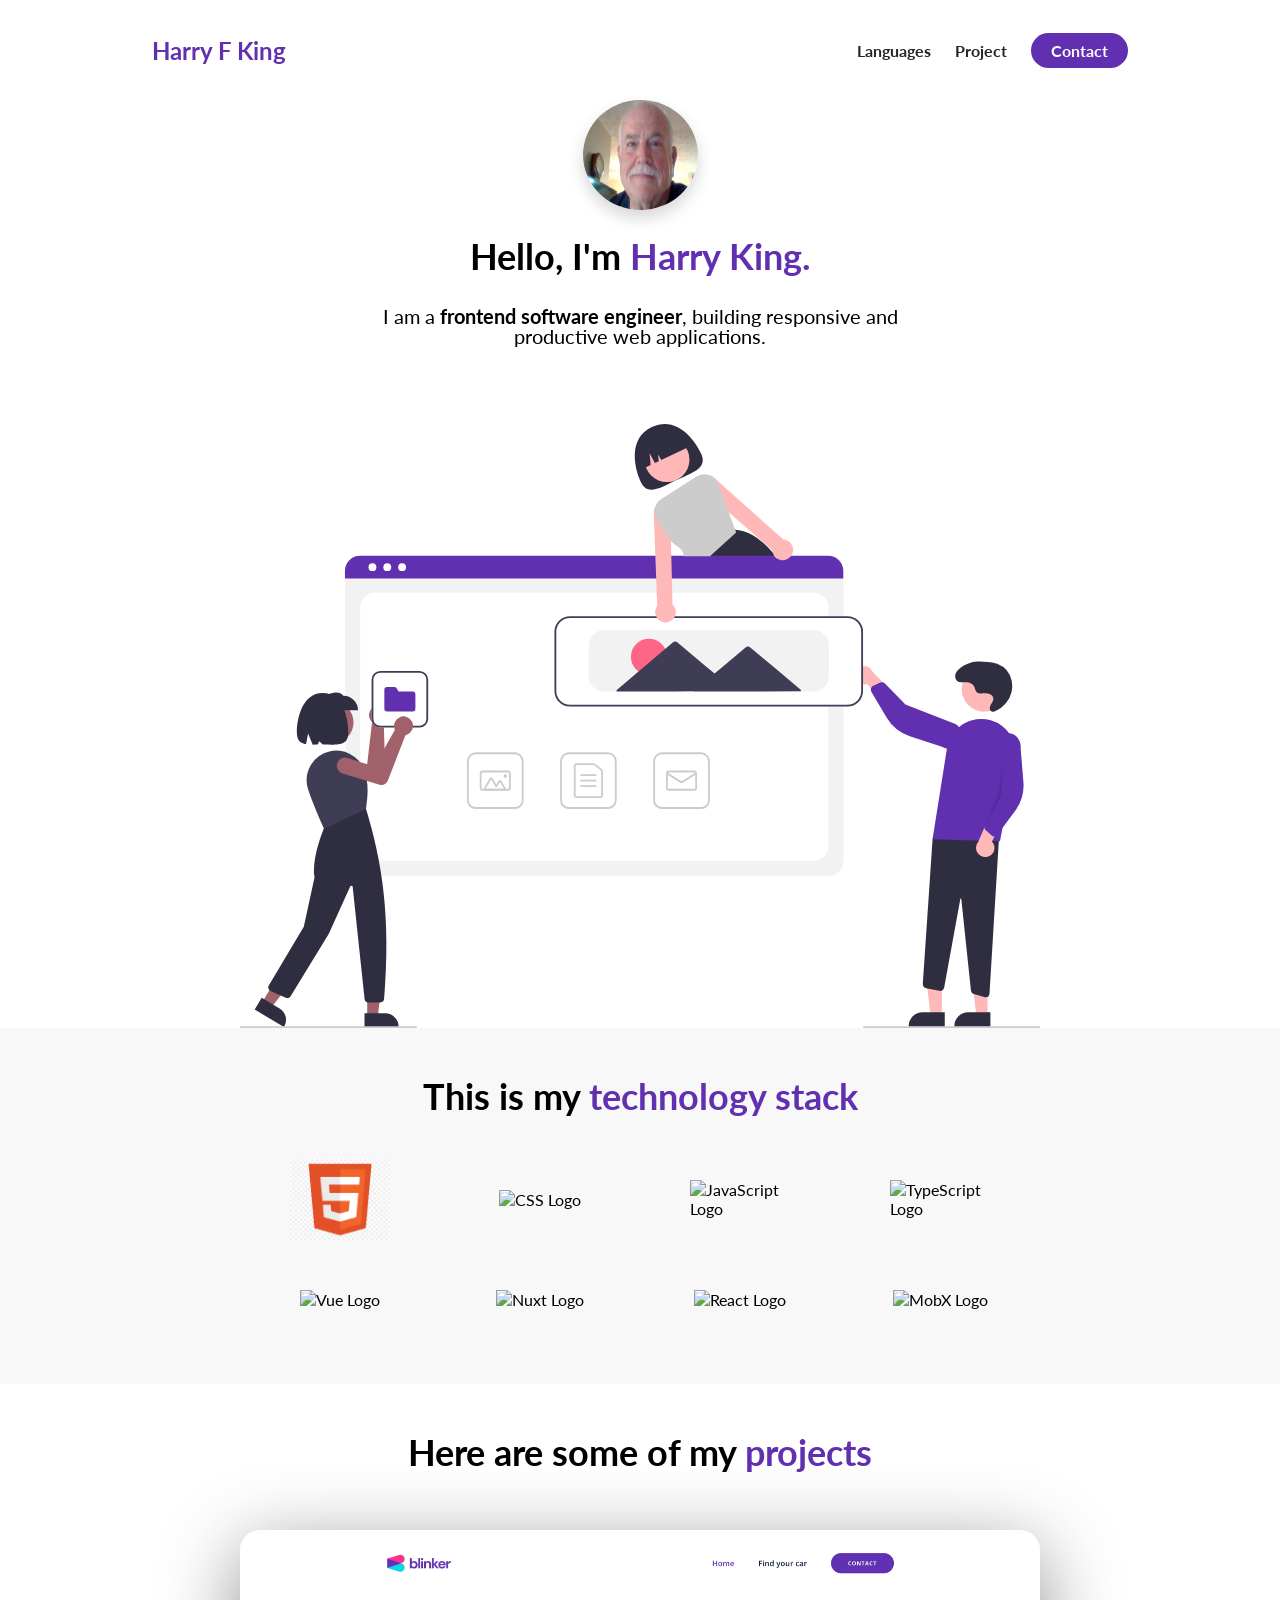
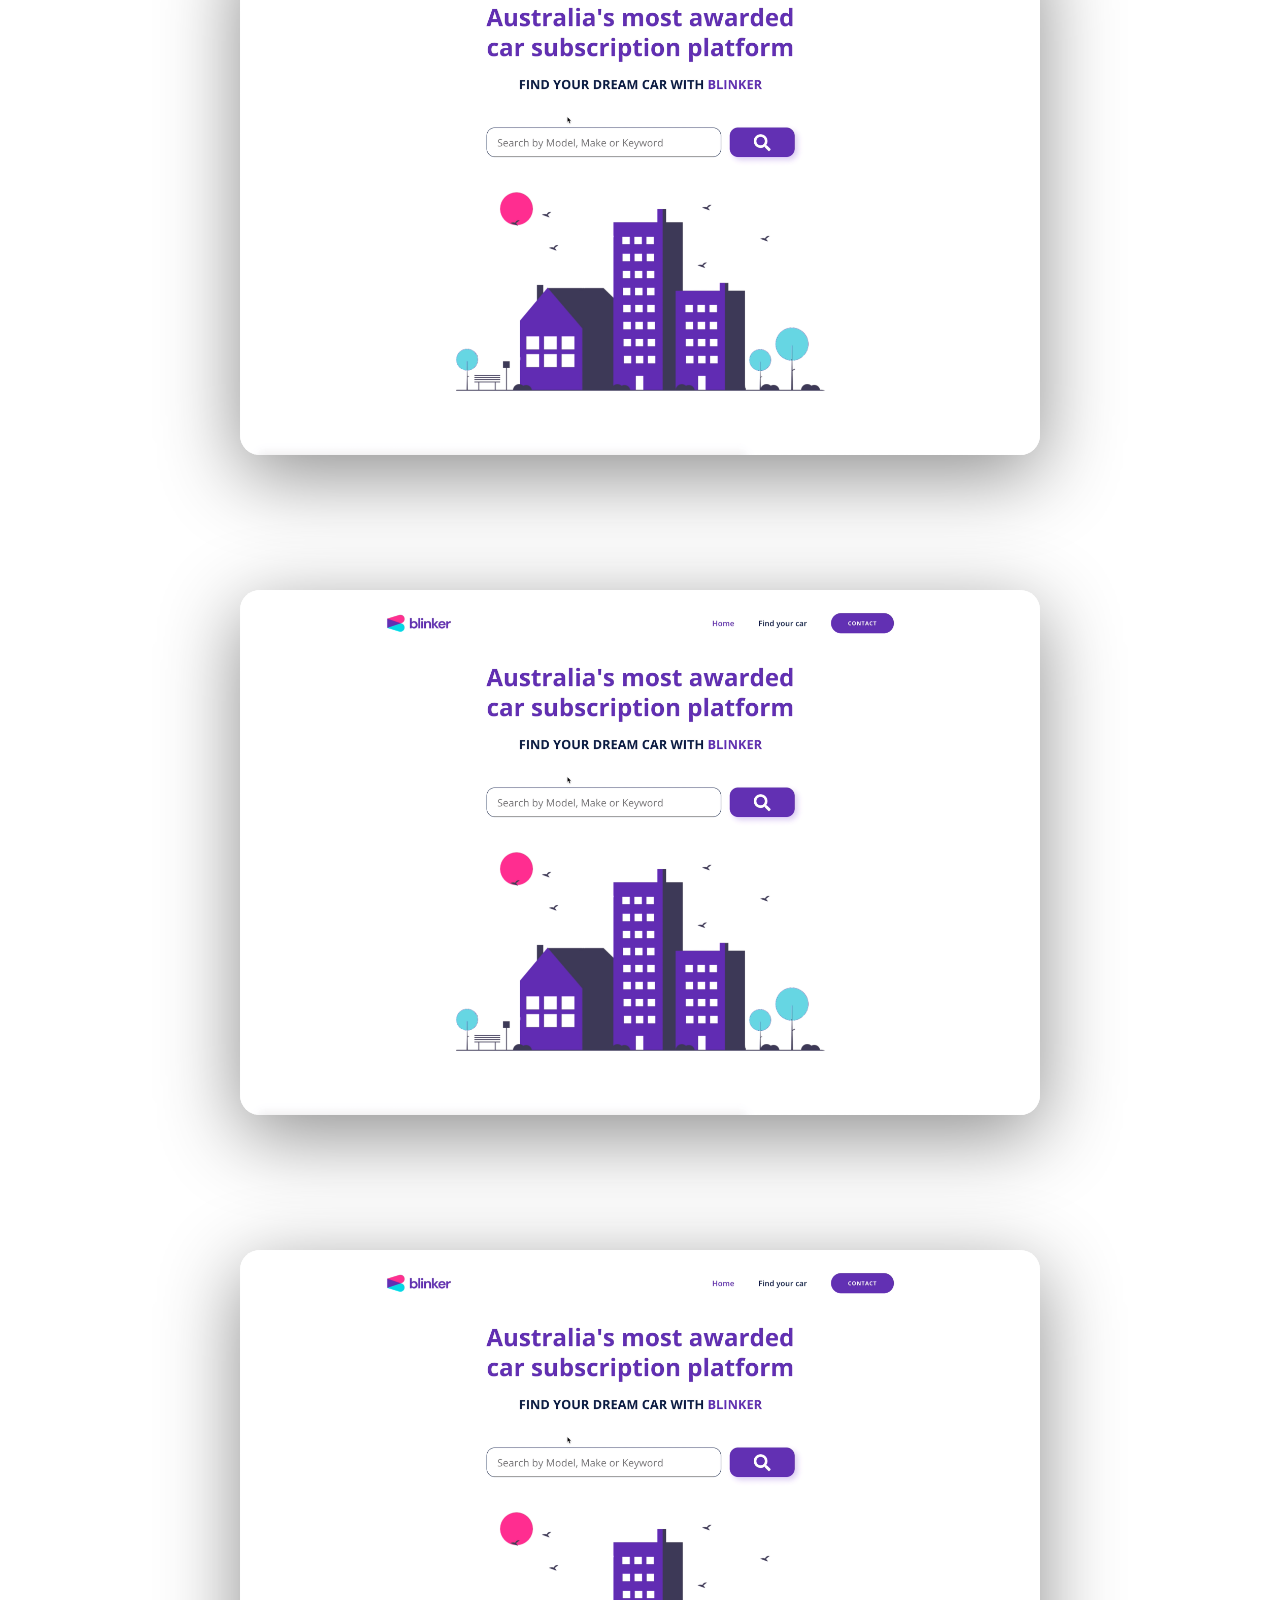
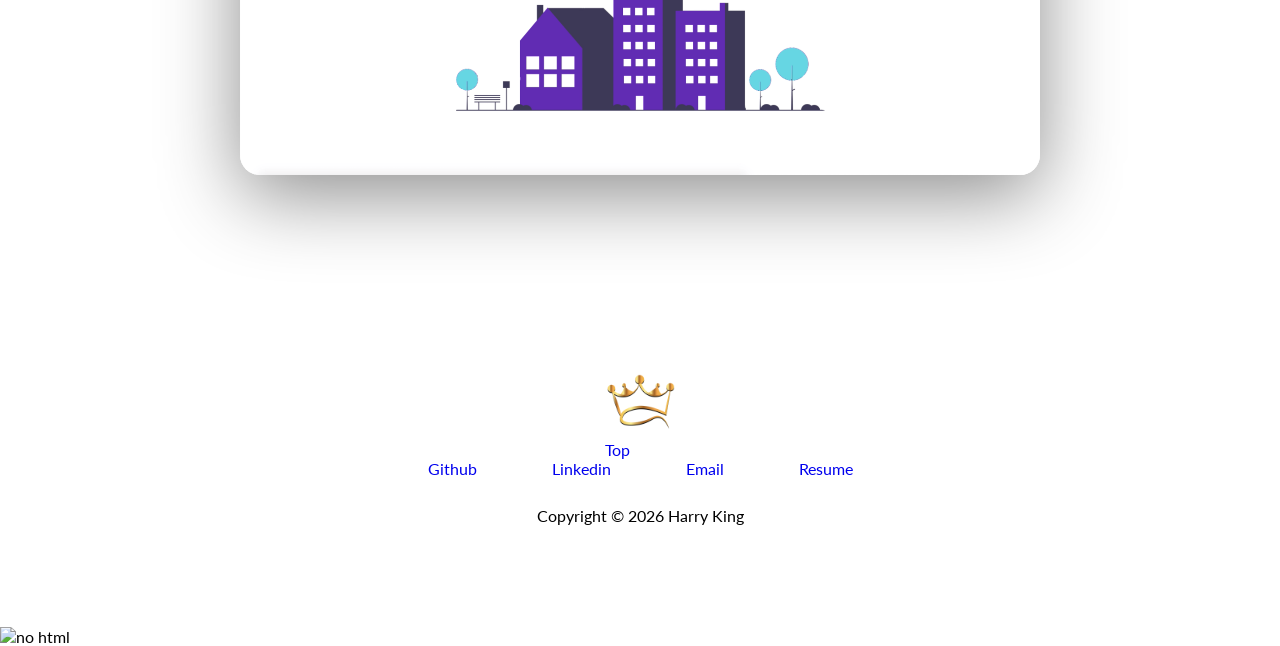
==== index.html @ 4876a49c "162026 footer html added" ====
<!DOCTYPE html>
<html lang="en">

<head>
  <meta charset="UTF-8">
  <meta name="viewport" content="width=device-width, initial-scale=1.0">
  <title>Harry F King</title>
  <link rel="stylesheet" href="./style.css">
  <script src="https://kit.fontawesome.com/512c17f011.js" crossorigin="anonymous"></script>

</head>

<body>
  <section id="about-me">
    <nav>
      <div class="personal__logo">Harry F King</div>
      <ul class="nav__link--list">
        <li class="nav__link">
          <a href="#Languages" class="
                    nav__link--anchor
                    link__hover-effect
                    link__hover-effect--black
                    ">Languages</a>
        </li>
        <li class="nav__link">
          <a href="#Projects" class="
                    nav__link--anchor
                    link__hover-effect
                    link__hover-effect--black
                    ">Project</a>
        </li>
        <li class="nav__link">
          <a href="mailto:email@email.com" class="
                    nav__link--anchor
                    nav__link--anchor-primary
                    ">Contact</a>
        </li>
      </ul>
    </nav>
    <div class="flex flex-1">
      <div class="about-me__info row">
        <div class="about-me__info--container">
          <figure class="about-me__picture--mask">
            <img src="./WIN_20210907_21_19_54_Pro (2).jpg" class="about-me__picture" height=100px alt="Picture of Me!" />
          </figure>
          <h1 class="about-me__info--title">
            Hello, I'm <span class="text--purple">Harry King.</span>
          </h1>
          <p class="about-me__info--para">
            I am a <strong class="text-purple">frontend software engineer</strong>, building responsive and productive
            web applications.
          </p>
          <div class="about-me__links">
            <a href="#" class="about-me__link">
              <i class="fab fa-linkedin-in"></i></a>
            <a href="#" class="about-me__link">
              <i class="fab fa-github"></i></a>
            <a href="#" class="about-me__link">
              <i class="far fa-envelope"></i></a>
            <a href="#" class="about-me__link">
              <i class="fas fa-file-pdf"></i></a>
          </div>
        </div>
        <figure class="about-me__img--container">
          <img src="assets/undraw_websites.svg" class="about-me__img" alt="Websites illustration" />
        </figure>
      </div>
    </div>
  </section>

  <section id="languages">
    <div class="container">
      <div class="row">
        <h1 class="section__title">This is my <span class="text--purple">technology stack</span></h1>
        <div class="language__list">
          <div class="language">
            <figure class="language__img--wrapper">
              <img src="/assets/html5.png" alt="Html Logo" class="language__img" />
            </figure>
            <span class="language__name">HTML</span>
          </div>
          <div class="language">
            <figure class="language__img--wrapper">
              <img src="https://cdn.iconscout.com/icon/free/png-256/css-131-722685.png" alt="CSS Logo"
                class="language__img" />
            </figure>
            <span class="language__name">CSS</span>
          </div>
          <div class="language">
            <figure class="language__img--wrapper">
              <img src="https://cdn.iconscout.com/icon/free/png-256/javascript-1-225993.png" alt="JavaScript Logo"
                class="language__img" />
            </figure>
            <span class="language__name">JavaScript</span>
          </div>
          <div class="language">
            <figure class="language__img--wrapper">
              <img src="https://cdn.iconscout.com/icon/free/png-256/typescript-3521774-2945272.png"
                alt="TypeScript Logo" class="language__img" />
            </figure>
            <span class="language__name">TypeScript</span>
          </div>
          <div class="language">
            <figure class="language__img--wrapper">
              <img src="https://cdn.iconscout.com/icon/free/png-256/vue-282497.png" alt="Vue Logo"
                class="language__img" />
            </figure>
            <span class="language__name">Vue</span>
          </div>
          <div class="language">
            <figure class="language__img--wrapper">
              <img src="https://cdn.iconscout.com/icon/free/png-256/nuxt-dot-js-3628959-3030184.png" alt="Nuxt Logo"
                class="language__img" />
            </figure>
            <span class="language__name">Nuxt</span>
          </div>
          <div class="language">
            <figure class="language__img--wrapper"> 
              <img src="https://cdn.iconscout.com/icon/free/png-256/react-3-1175109.png" alt="React Logo"
                class="language__img" />
            </figure>
            <span class="language__name">React</span>
          </div>
          <div class="language">
            <figure class="language__img--wrapper">
              <img src="https://mobx.js.org/img/mobx.png" alt="MobX Logo" class="language__img" />
            </figure>
            <span class="language__name">MobX</span>
          </div>
        </div>
      </div>
    </div>
  </section>

  <section id="projects">
    <div class="container">
      <div class="row">
        <h1 class="section__title">Here are some of my <span class="text--purple">projects</span></h1>
        <ul class="project__list">

          <li class="project">
            <div class="project__wrapper">
            <img src="./assets/loopit.png" class="project__img" alt="Car">
              <div class="project__description">
                <h3 class="project__description--title">Car Sales Project</h3>
                <h4 class="project__description--sub-title">Html, CSS, Javascript, Vue, Vuex 
                  </h4> 
                  <p class="project__description--para">
                    Lorem ipsum dolor, sit amet consectetur adipisicing elit. Provident quas inventore facere. Quasi harum ratione totam in delectus, facilis magni dolorum beatae quam cupiditate quisquam fuga quae ipsam optio facere?
                  </p>
                <div class="project__description--links">
                <a href="https://www.github.com" target="_blank" class="project__description--link">
                    <i class="fab fa-github"></i>
                </a>
                <a href="https://www.google.com" class="project__description--link">
                    <i class="fas fa-link"></i>
                </a>
               </div>
            </div>
          </div>
        </li>

 <li class="project">
            <div class="project__wrapper">
            <img src="./assets/loopit.png" class="project__img" alt="Car">
              <div class="project__description">
                <h3 class="project__description--title">Car Sales Project</h3>
                <h4 class="project__description--sub-title">Html, CSS, Javascript, Vue, Vuex 
                  </h4> 
                  <p class="project__description--para">
                    Lorem ipsum dolor, sit amet consectetur adipisicing elit. Provident quas inventore facere. Quasi harum ratione totam in delectus, facilis magni dolorum beatae quam cupiditate quisquam fuga quae ipsam optio facere?
                  </p>
                <div class="project__description--links">
                <a href="https://www.github.com" target="_blank" class="project__description--link">
                    <i class="fab fa-github"></i>
                </a>
                <a href="https://www.google.com" class="project__description--link">
                    <i class="fas fa-link"></i>
                </a>
               </div>
            </div>
          </div>
        </li>

         <li class="project">
            <div class="project__wrapper">
            <img src="./assets/loopit.png" class="project__img" alt="Car">
              <div class="project__description">
                <h3 class="project__description--title">Car Sales Project</h3>
                <h4 class="project__description--sub-title">Html, CSS, Javascript, Vue, Vuex 
                  </h4> 
                  <p class="project__description--para">
                    Lorem ipsum dolor, sit amet consectetur adipisicing elit. Provident quas inventore facere. Quasi harum ratione totam in delectus, facilis magni dolorum beatae quam cupiditate quisquam fuga quae ipsam optio facere?
                  </p>
                <div class="project__description--links">
                <a href="https://www.github.com" target="_blank" class="project__description--link">
                    <i class="fab fa-github"></i>
                </a>
                <a href="https://www.google.com" class="project__description--link">
                    <i class="fas fa-link"></i>
                </a>
               </div>
            </div>
          </div>
        </li>
      </ul>
    </div>
    </div>
  </section>
<footer>
  <div class="row footer__row">
      <a href="#" class="footer__anchor">
        <figure class="footer__logo">
          <img src="/assets/pngtree-gold-king-crown-transparent-vector-design-free-download-png-image_6539639.png" class="footer__logo--img" alt="">
        </figure>
        <span class="footer__logo--popper">
          Top
          <i class="fas fa-arrow-up"></i>
        </span>
      </a>
    <div class="footer__social--list">
      <a href="https://www.google.com" target="_blank" class="
        footer__social--link
        link__hover-effect
        link__hover-effect--white
        " target="_blank">Github</a>
      <a href="https://www.google.com" target="_blank" class="
        footer__social--link
        link__hover-effect
        link__hover-effect--white
        " target="_blank">Linkedin</a>
      <a href="mailto:email@email.com" target="_blank" class="
        footer__social--link
        link__hover-effect
        link__hover-effect--white
        " target="_blank">Email</a>
      <a href="./assets/Example Resume.pdf" target="_blank" class="
        footer__social--link
        link__hover-effect
        link__hover-effect--white
        " target="_blank" download="">Resume</a>
    </div>
  <div class="footer__copyright">Copyright © 2026 Harry King</div>
 </div> 

  <figure>
    <img src="/assets/pngtree-gold-king-crown-transparent-vector-design-free-download-png-image_6539639.png." alt="no html">
  </figure>
</footer>
</body>
</html>
---- style.css ----
@import url('https://fonts.googleapis.com/css2?family=Lato:wght@400;700&display=swap');
*
{
    font-family: "Lato", sans-serif;
    padding: 0;
    margin: 0;
    box-sizing: border-box;
}

html {
    scroll-behavior: smooth;
}

h1, h2, h3, h4, h5, h6, span {
    color: #242424
    text-align center;
    line-height: 1.0;
}

h1 {
    font-size: 36px;
}

p {
    line-height: 1.0;
    font-size: 20px;
    padding: 16px;
}

a {
    text-decoration: none;
    position: relative;
    transition: opacity 300ms ease;
}
i:hover {
    opacity: 0.7;
}

.link__hover-effect:after {
    content: "";
    position: absolute;
    height: 3px;
    width: 0;
    bottom: -3px;
    right: 0;
    transition: all 300ms ease;
}

.link__hover-effect--white:after {
    background-color: #FFF;
}
.link__hover-effect--black:after {
    background-color: #000;
}

.link__hover-effect:hover:after {
    width: 100%;
    left: 0;
}

li {
    list-style-type: none;
}

.flex {
    display: flex;
}

.flex-1 {
    flex: 1;
}

.container {
    padding: 50px 0;
}


.row {
    width: 100%;
    max-width: 800px;
    margin: 0 auto;
}

.text--purple {
    color: #6030b1;
}

section:nth-child(even) {
    background-color: #f8f8f8;
}

.section__title {
    margin-bottom: 20px;
    text-align: center; 
   /* I think it has to have it, lets see*/
}

/* all above are "his" recommended default settings */

/* below starts the NAVIGATION BAR */

nav {
    height: 100px;
    width: 100%;
    max-width: 1000px;
    margin: 0 auto;
    display: flex;
    justify-content: space-between;
    align-items: center;
}

.nav__link--list {
    display: flex;
}

.nav__link--anchor {
    margin: 0 12px; 
    color: #242424;
    /* text-decoration: none; */
    font-weight: 700;
}

.nav__link--anchor-primary {
    background-color: #6030b1;
    padding: 8px 20px;
    border-radius: 50px;
    color: white;
    transition: all 300ms ease;
}
/* color changes when you hover over it */
/* #5d3eff */
/* and transition smoothly */
.nav__link--anchor-primary:hover {
    background-color: #6030ff;
    /* transition: all 300ms ease; */
}

.personal__logo {
    font-size: 24px;
    color: #6030b1;
    margin: 0 12px;
    font-weight: bold;
}

/* ABOUT ME */

#about-me {
    min-height: 100vh;
    display: flex;
    flex-direction: column;
}
.about-me__info {
    display: flex;
    flex-direction: column
}

.about-me__info--container {
 /*   flex: 1;  mine only */
    display: flex;
    flex-direction: column;
    align-items: center;
    max-width: 600px;
    margin: 0 auto;
    text-align: center;
    padding-bottom: 10px;
}

/* TECH - STACK */

.language__img {
    width: 100%;
    max-width: 100px;
    transition: all 300ms;
}

/* hover as you approach the image not just over the image */
.language:hover .language__img {
    filter: brightness (80%);
    opacity: 1;
    transform: scale(0.9);
}

.language {
    width: 25%;
    display: flex;
    justify-content: center;
    position: relative;
}
.language__img--wrapper {
    display: flex;
    justify-content: center;
    align-items: center;
    padding: 25px 16px;
}

.language__list {
    display: flex;
    width: 100%;
    flex-wrap: wrap;
    justify-content: center;
}

.language__name {
    position: absolute;
    bottom: 0;
    transform: scale(0);
    transition: all 300ms;
    font-size: 20px;
    opacity: 0;
}

.language:hover .language__name {
    transform: scale(1);
    opacity: 1;
}

/* Projects */

.project {
    margin-bottom: 135px;
}

.project:last-child {
    margin-bottom: 40px;
}
.project__img {
    width: 100%;
   transition: all 500ms ease;
}

 /* df places the image w/in the wrapper */
.project__wrapper {
    display: flex;
    box-shadow: 0 20px 80px rgba(0,0,0,0.45);
    border-radius: 20px;
    overflow: hidden;
    position: relative;
}

.project__wrapper:before {
    content: "";
    position: absolute;
    top: 0;
    left: 0;
    height: 100%;
    width: 100%;
    background-color: #1c1d25;
    opacity: 0;
    transition: opacity 450ms ease;
    z-index: 2;
    transform: translateY(100%);
}

.project:hover .project__wrapper:before {
    opacity: 0.7;
    transform: translateY(0);
}

.project:hover .project__img  {
    transform: scale(1.07);
    filter: blur(5px);
}

.project:hover .project__description {
    opacity: 1;
    transform: translateY(-50%);
}

.project__list {
    padding-top: 40px;
}

.project__description {
    position: absolute;
    top: 50%;
    transform: translateY(100%); 
    left: 90px;
    max-width: 550px;
    z-index: 3;
    opacity: 0;
    transition: transform 450ms, opacity 300ms;
}

.project__description--title {
    font-size: 40px;
}

.project__description--para {
    margin: 16px 0;
}

.project__description--link {
    font-size: 20px;
    margin-right: 16px;
}

.project__description--title, 
.project__description--sub-title, 
.project__description--para,
.project__description--link {
    text-align: left;
    color: #FFF;
}

.about-me__picture--mask {
    width: 115px;
    height: 110px;
    border-radius: 50%;
    overflow: hidden;
    box-shadow: 0 8px 16px rgba(0, 0, 0, 0.16);
    margin-bottom: 28px;
    animation: animate-profile-picture 800ms 200ms backwards;
}

.about-me__picture {
    width: 110%;
    /* improving his own picture */
    transform: scale(1.5);
    padding-top: 10px;
}

.about-me__info--para {
    font-size: 20px;
    margin-bottom: 28px;
    animation: fade-up 650ms 600ms backwards;
}
.about-me__info--title {
    margin-bottom: 16px;
    animation: fade-up 650ms 400ms backwards;
}

.about-me__link {
    font-size: 20px;
    color: #242424;
    /* text-decoration: none; */
    padding: 0 16px;
}

.about-me__links {
    animation: fade-up 650ms 800ms backwards;
}

.about-me__img--container {
    flex: 1;
    display: flex;
    justify-content: center;
}

   /*  max-width: 400px; */
.about-me__img {
    width: 100%;
    animation: fade-in 12100ms 800ms backwards;
}

/* FOOTER */

.footer {
    background-color: #242424;
}

.footer__logo--img {
    width: 70px;
    height: 70px;
}
.footer__social--list {
    width: 100%;
    max-width: 500px;
    display: flex;
    justify-content: space-around;
    margin-bottom: 28px;
}

.footer__row {
    display: flex;
    flex-direction: column;
    align-items: center;
    justify-content: center;
    padding: 8% 0;
}
/*
        <a href="https://www.google.com" target="_blank" class="
        footer__social--link
        link__hover-effect
        link__hover-effect--white
        " target="_blank">Github</a>

        <a href="https://www.google.com" target="_blank" class="
        footer__social--link
        link__hover-effect
        link__hover-effect--white
        " target="_blank">Linkedin</a>

        <a href="mailto:email@email.com" target="_blank" class="
        footer__social--link
        link__hover-effect
        link__hover-effect--white
        " target="_blank">Email</a>

        <a href="./assets/Example Resume.pdf" target="_blank" class="
        footer__social--link
        link__hover-effect
        link__hover-effect--white
        " target="_blank" download="">Resume</a>
        */
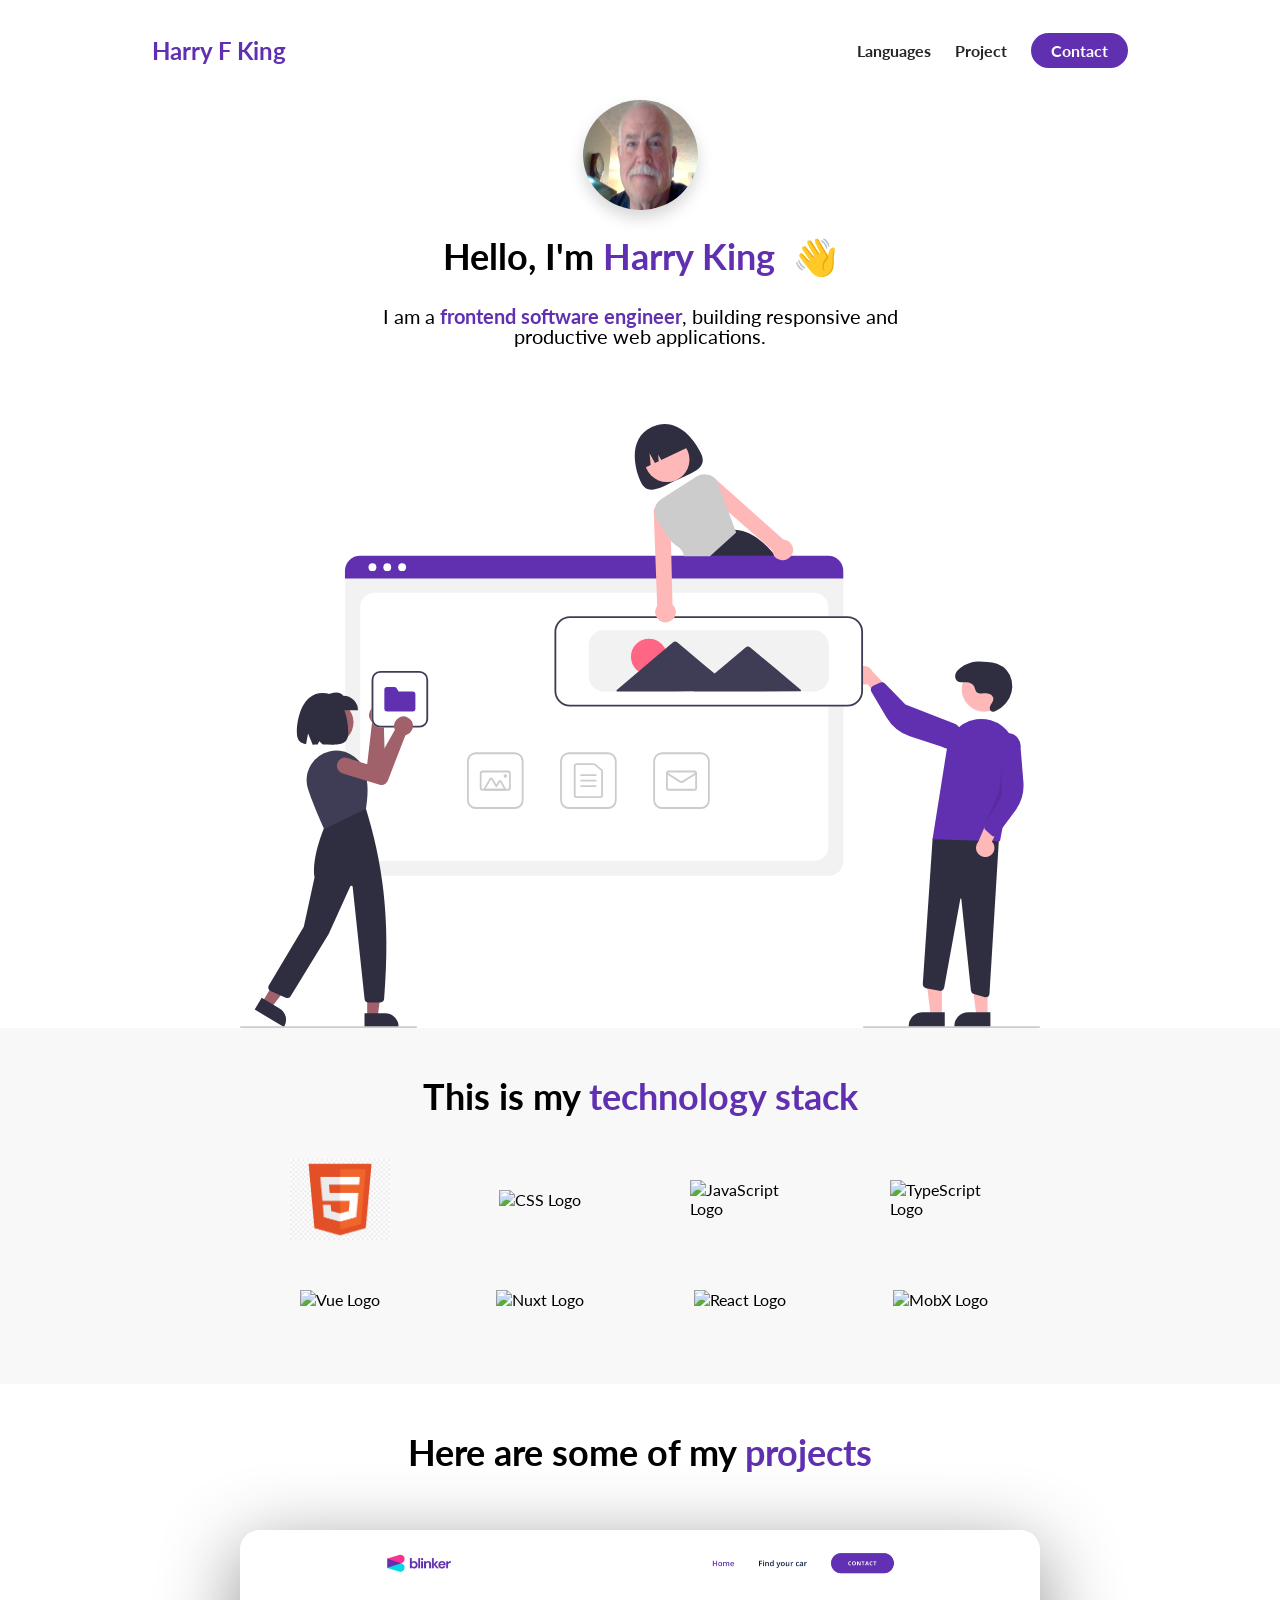
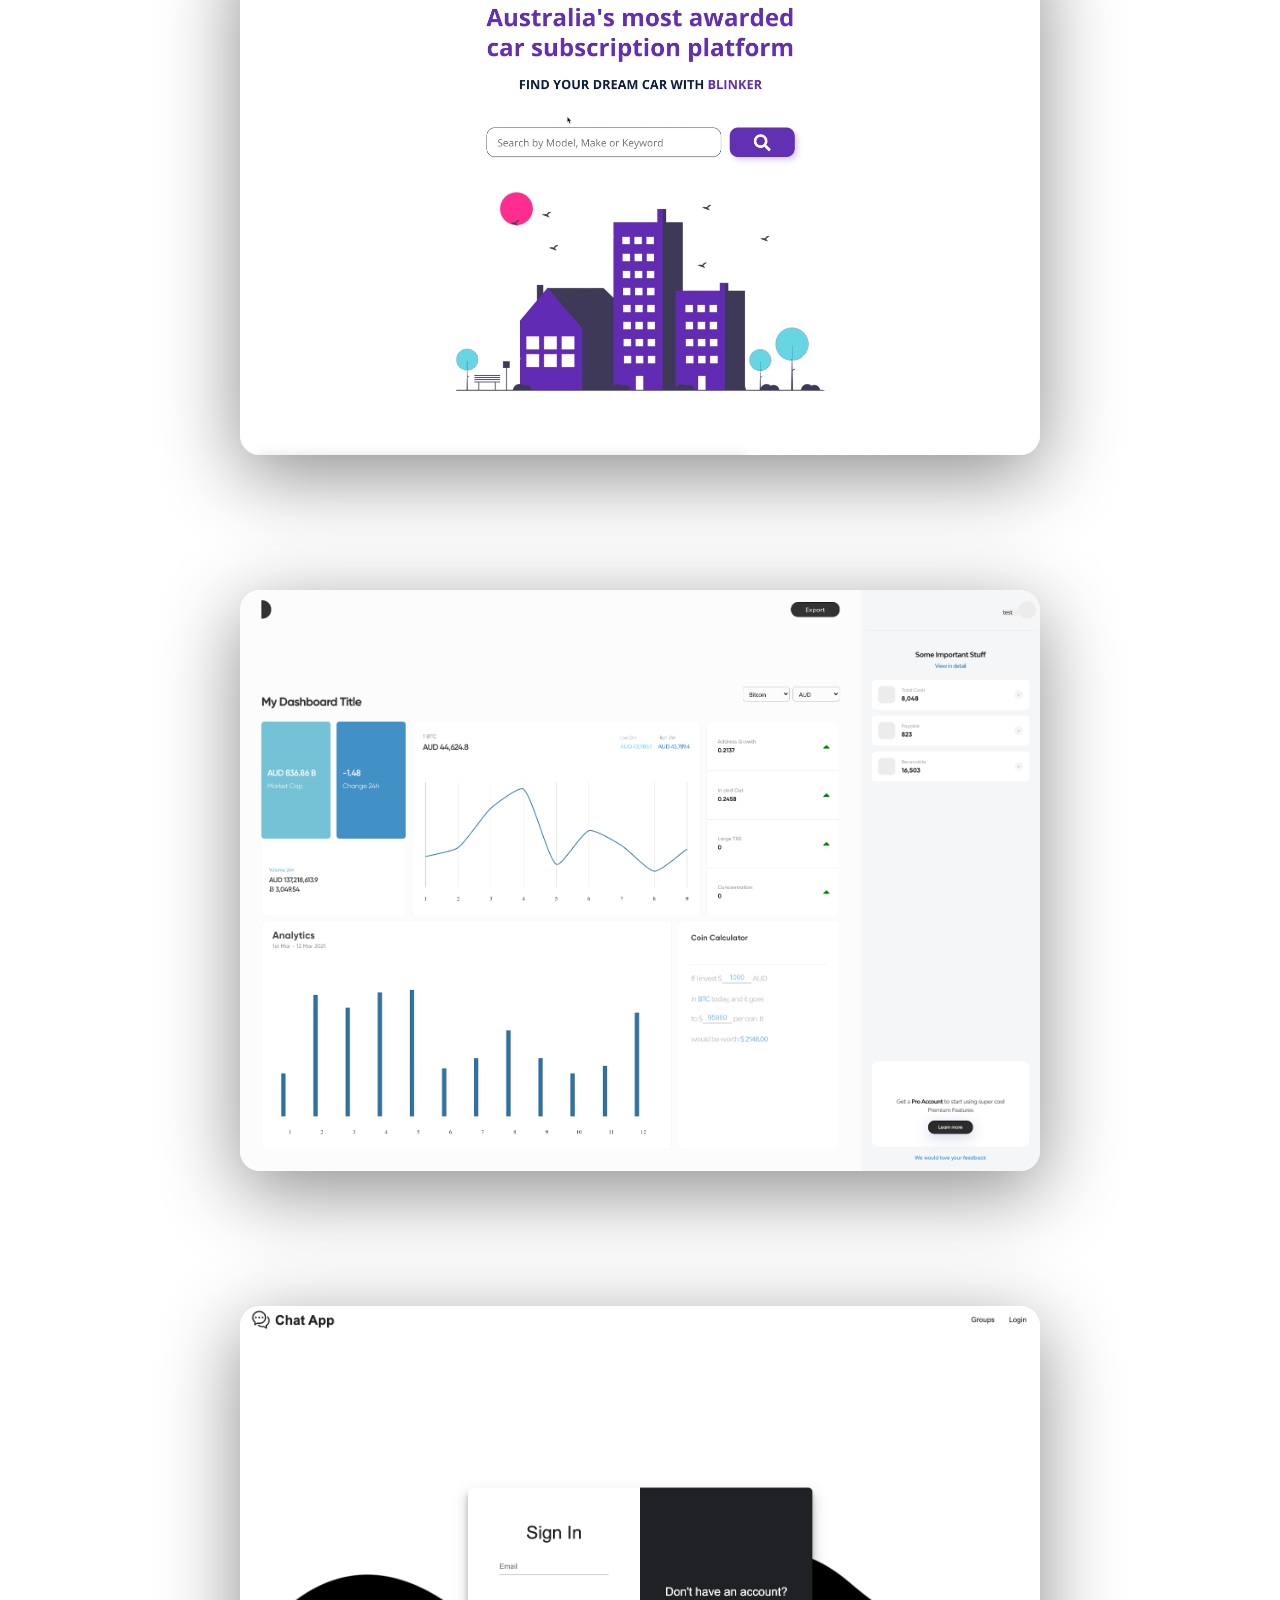
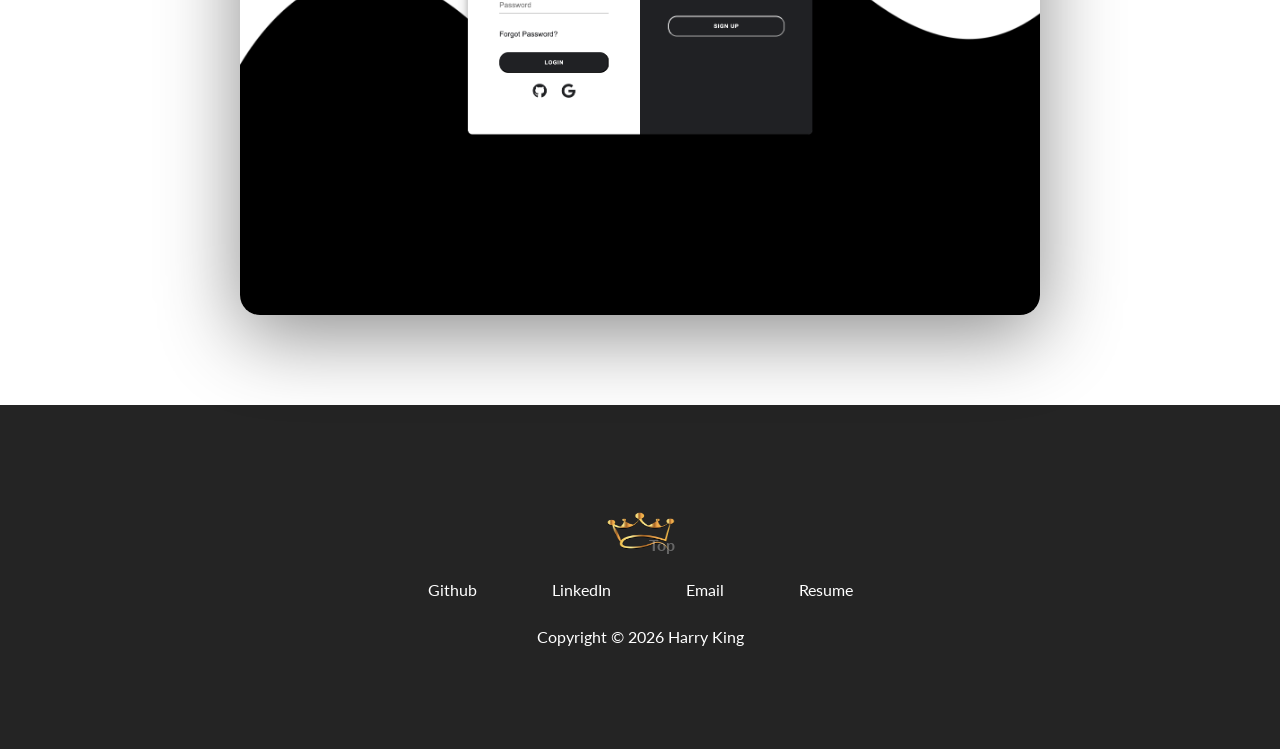
==== commit f03ff08e: "added HTML updates" ====
--- a/index.html
+++ b/index.html
@@ -16,14 +16,14 @@
       <div class="personal__logo">Harry F King</div>
       <ul class="nav__link--list">
         <li class="nav__link">
-          <a href="#Languages" class="
+          <a href="#languages" class="
                     nav__link--anchor
                     link__hover-effect
                     link__hover-effect--black
                     ">Languages</a>
         </li>
         <li class="nav__link">
-          <a href="#Projects" class="
+          <a href="#projects" class="
                     nav__link--anchor
                     link__hover-effect
                     link__hover-effect--black
@@ -44,10 +44,10 @@
             <img src="./WIN_20210907_21_19_54_Pro (2).jpg" class="about-me__picture" height=100px alt="Picture of Me!" />
           </figure>
           <h1 class="about-me__info--title">
-            Hello, I'm <span class="text--purple">Harry King.</span>
+            Hello, I'm <span class="text--purple">Harry King </span>&nbsp;<span class="wave">👋 </span>
           </h1>
           <p class="about-me__info--para">
-            I am a <strong class="text-purple">frontend software engineer</strong>, building responsive and productive
+            I am a <strong class="text--purple">frontend software engineer</strong>, building responsive and productive
             web applications.
           </p>
           <div class="about-me__links">
@@ -62,7 +62,7 @@
           </div>
         </div>
         <figure class="about-me__img--container">
-          <img src="assets/undraw_websites.svg" class="about-me__img" alt="Websites illustration" />
+          <img src="./assets/undraw_websites.svg" class="about-me__img" alt="Websites illustration" />
         </figure>
       </div>
     </div>
@@ -140,10 +140,10 @@
 
           <li class="project">
             <div class="project__wrapper">
-            <img src="./assets/loopit.png" class="project__img" alt="Car">
+            <img src="./assets/loopit.png" class="project__img" alt="Car Project">
               <div class="project__description">
-                <h3 class="project__description--title">Car Sales Project</h3>
-                <h4 class="project__description--sub-title">Html, CSS, Javascript, Vue, Vuex 
+                <h3 class="project__description--title">Car Sales Project #1</h3>
+                <h4 class="project__description--sub-title">Html, CSS, Javascript 
                   </h4> 
                   <p class="project__description--para">
                     Lorem ipsum dolor, sit amet consectetur adipisicing elit. Provident quas inventore facere. Quasi harum ratione totam in delectus, facilis magni dolorum beatae quam cupiditate quisquam fuga quae ipsam optio facere?
@@ -160,12 +160,12 @@
           </div>
         </li>
 
- <li class="project">
+        <li class="project">
             <div class="project__wrapper">
-            <img src="./assets/loopit.png" class="project__img" alt="Car">
+            <img src="./assets/dashboard.png" class="project__img" alt="Project #2">
               <div class="project__description">
-                <h3 class="project__description--title">Car Sales Project</h3>
-                <h4 class="project__description--sub-title">Html, CSS, Javascript, Vue, Vuex 
+                <h3 class="project__description--title">Project #2</h3>
+                <h4 class="project__description--sub-title">Html, CSS, Javascript 
                   </h4> 
                   <p class="project__description--para">
                     Lorem ipsum dolor, sit amet consectetur adipisicing elit. Provident quas inventore facere. Quasi harum ratione totam in delectus, facilis magni dolorum beatae quam cupiditate quisquam fuga quae ipsam optio facere?
@@ -184,10 +184,10 @@
 
          <li class="project">
             <div class="project__wrapper">
-            <img src="./assets/loopit.png" class="project__img" alt="Car">
+            <img src="./assets/chat.png" class="project__img" alt="Project #3">
               <div class="project__description">
-                <h3 class="project__description--title">Car Sales Project</h3>
-                <h4 class="project__description--sub-title">Html, CSS, Javascript, Vue, Vuex 
+                <h3 class="project__description--title">Project #3</h3>
+                <h4 class="project__description--sub-title">Html, CSS, Javascript 
                   </h4> 
                   <p class="project__description--para">
                     Lorem ipsum dolor, sit amet consectetur adipisicing elit. Provident quas inventore facere. Quasi harum ratione totam in delectus, facilis magni dolorum beatae quam cupiditate quisquam fuga quae ipsam optio facere?
@@ -207,6 +207,7 @@
     </div>
     </div>
   </section>
+  
 <footer>
   <div class="row footer__row">
       <a href="#" class="footer__anchor">
@@ -224,28 +225,29 @@
         link__hover-effect
         link__hover-effect--white
         " target="_blank">Github</a>
+
       <a href="https://www.google.com" target="_blank" class="
         footer__social--link
         link__hover-effect
         link__hover-effect--white
-        " target="_blank">Linkedin</a>
+        " target="_blank"> LinkedIn</a>
+
       <a href="mailto:email@email.com" target="_blank" class="
         footer__social--link
         link__hover-effect
         link__hover-effect--white
         " target="_blank">Email</a>
-      <a href="./assets/Example Resume.pdf" target="_blank" class="
-        footer__social--link
-        link__hover-effect
-        link__hover-effect--white
-        " target="_blank" download="">Resume</a>
-    </div>
-  <div class="footer__copyright">Copyright © 2026 Harry King</div>
- </div> 
-
-  <figure>
-    <img src="/assets/pngtree-gold-king-crown-transparent-vector-design-free-download-png-image_6539639.png." alt="no html">
-  </figure>
+     
+      <a href="./assets/Example Resume.pdf" class="
+        footer__social--link
+        link__hover-effect
+        link__hover-effect--white
+        " target="_blank" download >Resume</a>
+   </div> 
+    <div class="footer__copyright">Copyright © 2026 Harry King</div>
+  </div> 
 </footer>
 </body>
-</html>+</html>
+
+
--- a/style.css
+++ b/style.css
@@ -332,9 +332,9 @@
 .about-me__link {
     font-size: 20px;
     color: #242424;
-    /* text-decoration: none; */
     padding: 0 16px;
 }
+  /* text-decoration: none; */
 
 .about-me__links {
     animation: fade-up 650ms 800ms backwards;
@@ -354,22 +354,20 @@
 
 /* FOOTER */
 
-.footer {
+footer {
     background-color: #242424;
 }
-
 .footer__logo--img {
     width: 70px;
-    height: 70px;
+    height: 50px;
 }
 .footer__social--list {
     width: 100%;
     max-width: 500px;
     display: flex;
+    margin-bottom: 28px;
     justify-content: space-around;
-    margin-bottom: 28px;
-}
-
+}
 .footer__row {
     display: flex;
     flex-direction: column;
@@ -377,28 +375,28 @@
     justify-content: center;
     padding: 8% 0;
 }
-/*
-        <a href="https://www.google.com" target="_blank" class="
-        footer__social--link
-        link__hover-effect
-        link__hover-effect--white
-        " target="_blank">Github</a>
-
-        <a href="https://www.google.com" target="_blank" class="
-        footer__social--link
-        link__hover-effect
-        link__hover-effect--white
-        " target="_blank">Linkedin</a>
-
-        <a href="mailto:email@email.com" target="_blank" class="
-        footer__social--link
-        link__hover-effect
-        link__hover-effect--white
-        " target="_blank">Email</a>
-
-        <a href="./assets/Example Resume.pdf" target="_blank" class="
-        footer__social--link
-        link__hover-effect
-        link__hover-effect--white
-        " target="_blank" download="">Resume</a>
-        */+
+.footer__social--link,
+.footer__copyright,
+.footer__logo--popper {
+    color: #FFF;
+}
+
+.footer__logo--popper {
+    position: absolute;
+    right: 0;
+    top: 30px;
+    font-weight: 700;
+    opacity: 0.3;
+    transition: all 300ms ease;
+}
+
+.footer__anchor {
+    margin-bottom: 20px;
+    position: relative;
+}
+
+.footer__anchor:hoover .footer__logo--popper {
+    transform: translateX(60px);
+    opacity: 1;
+}
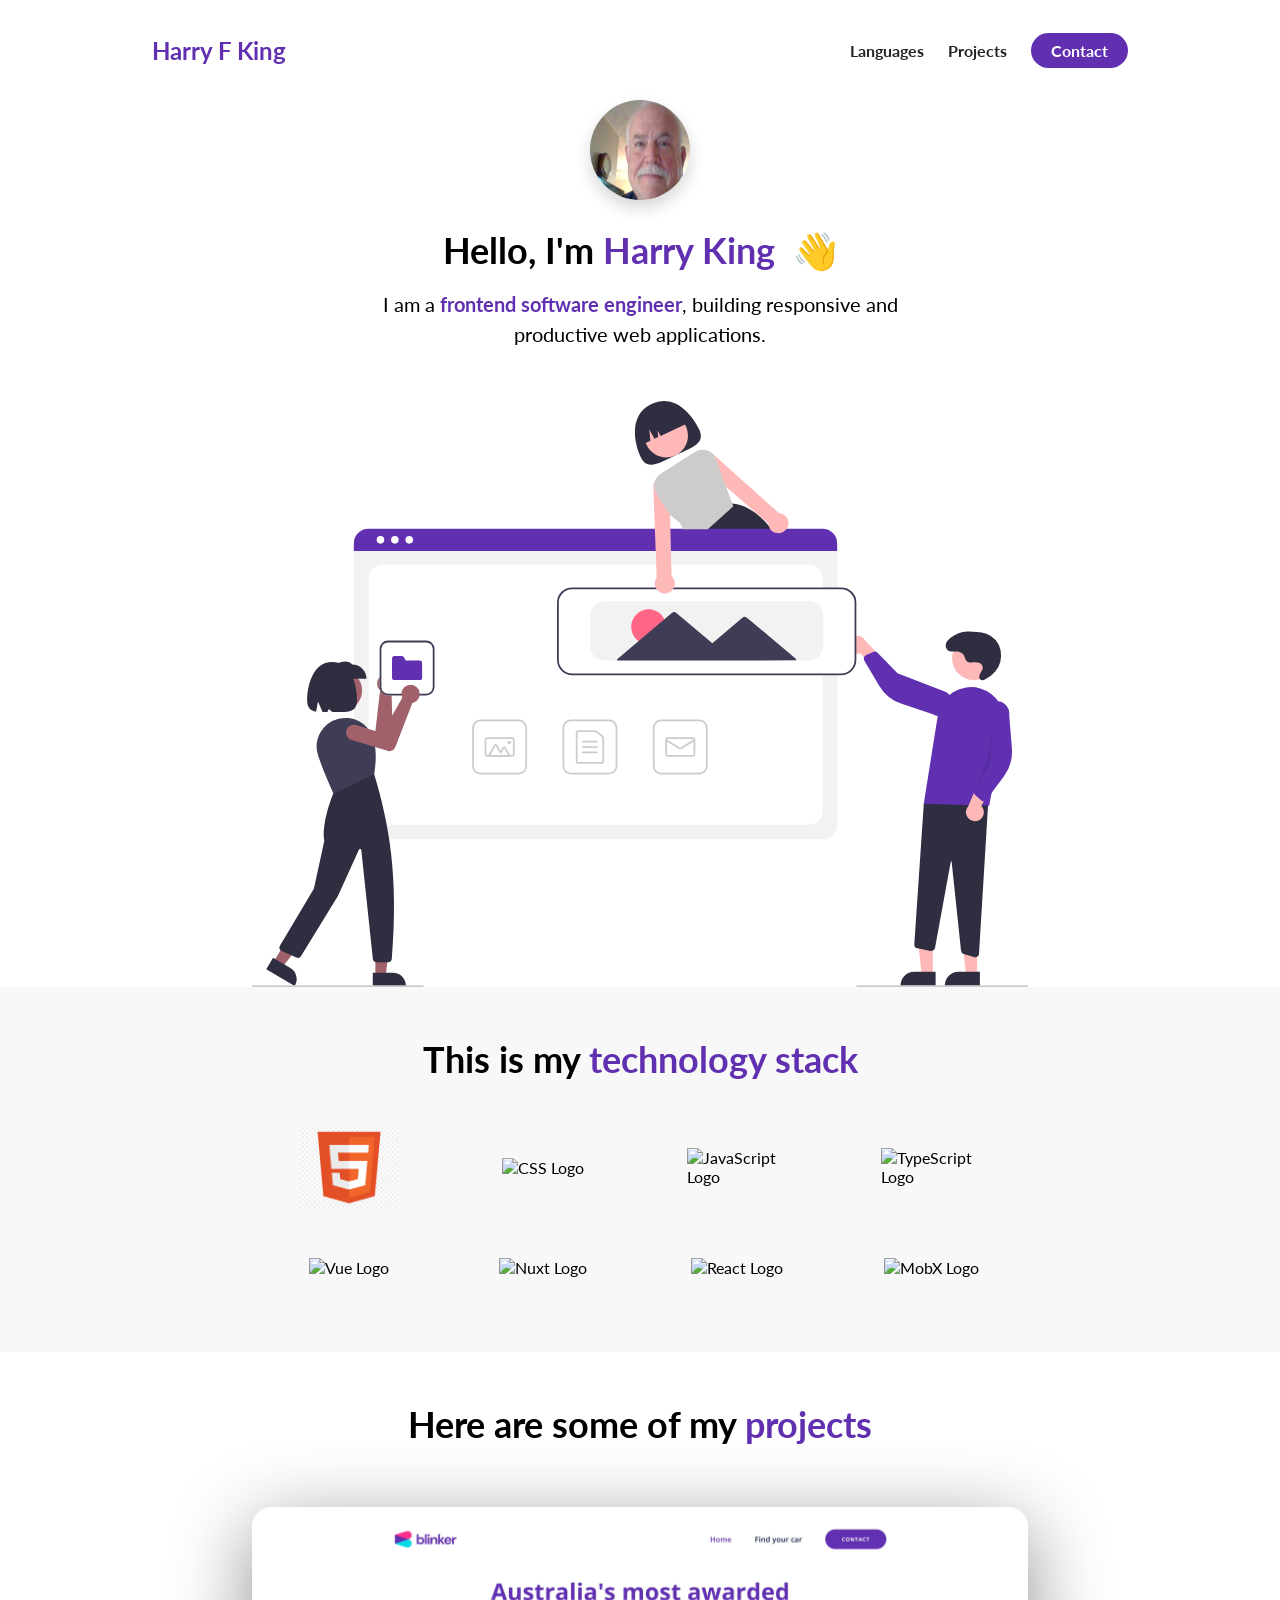
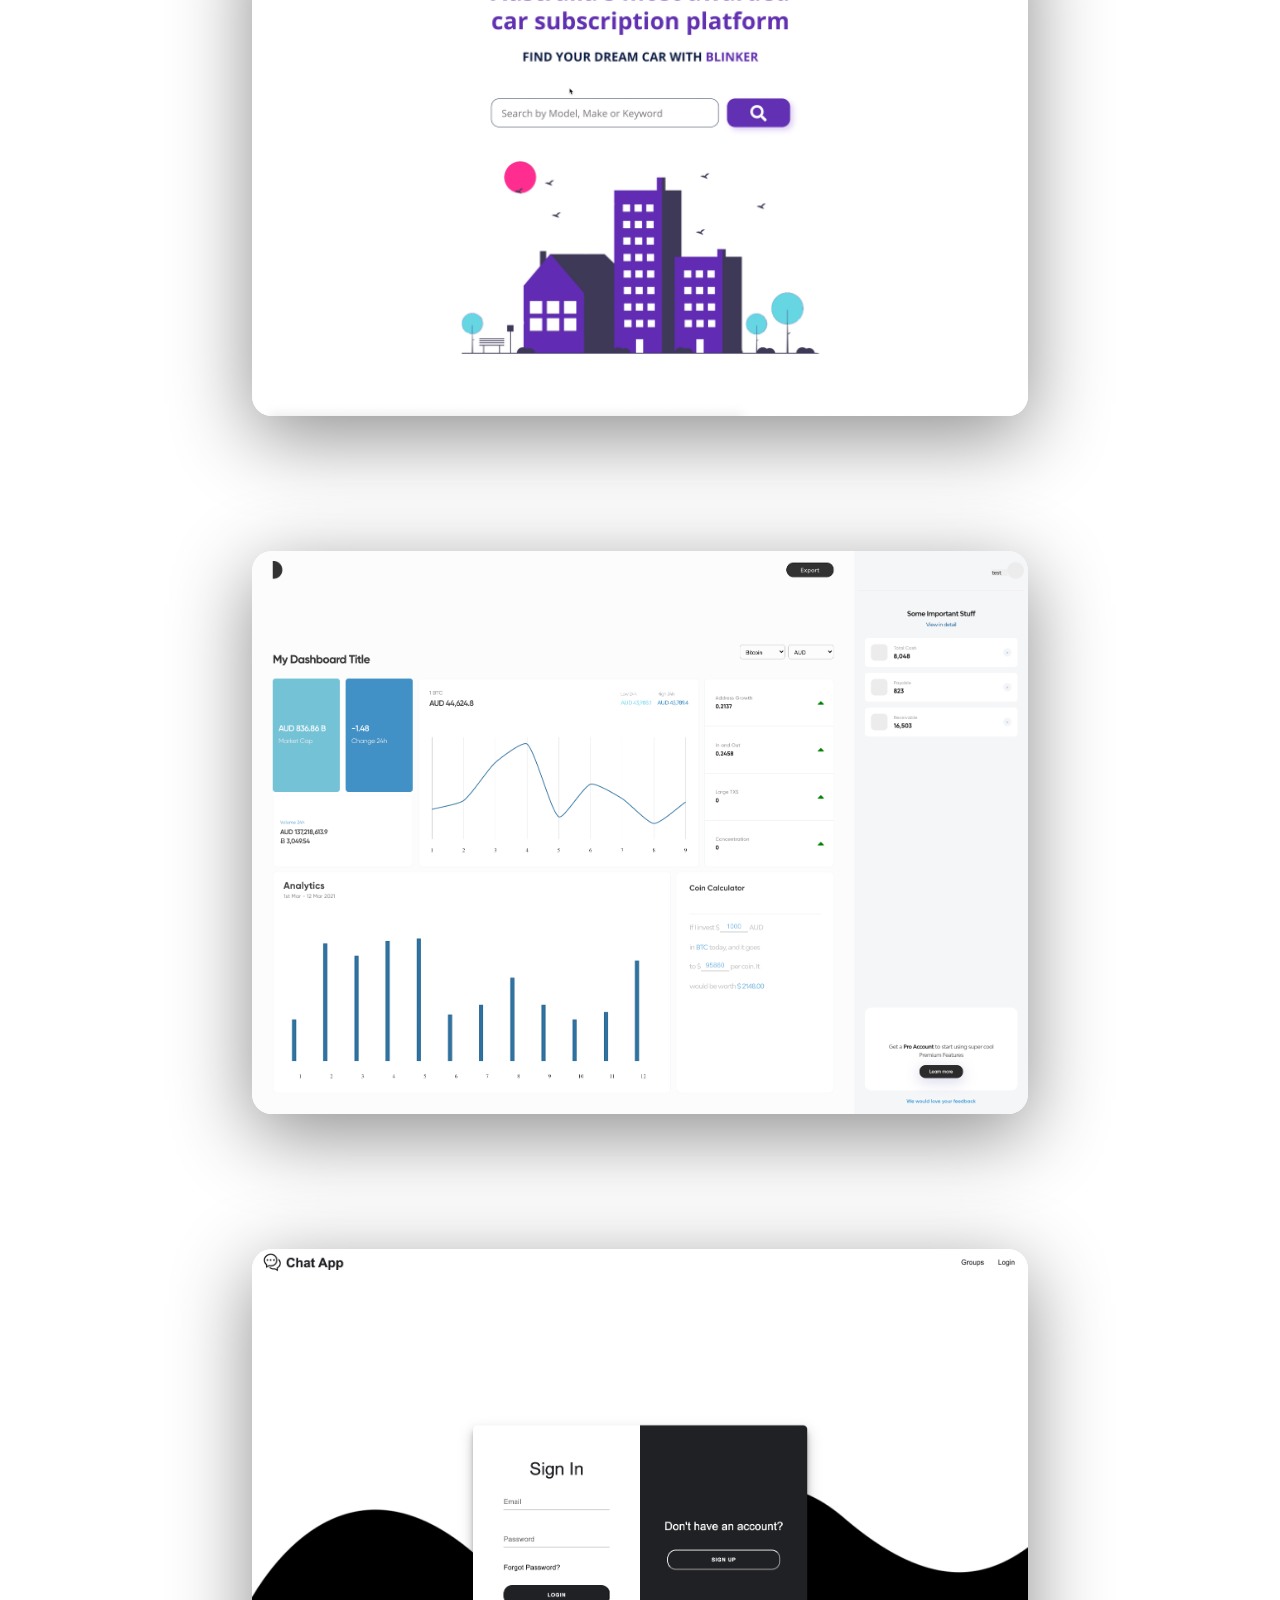
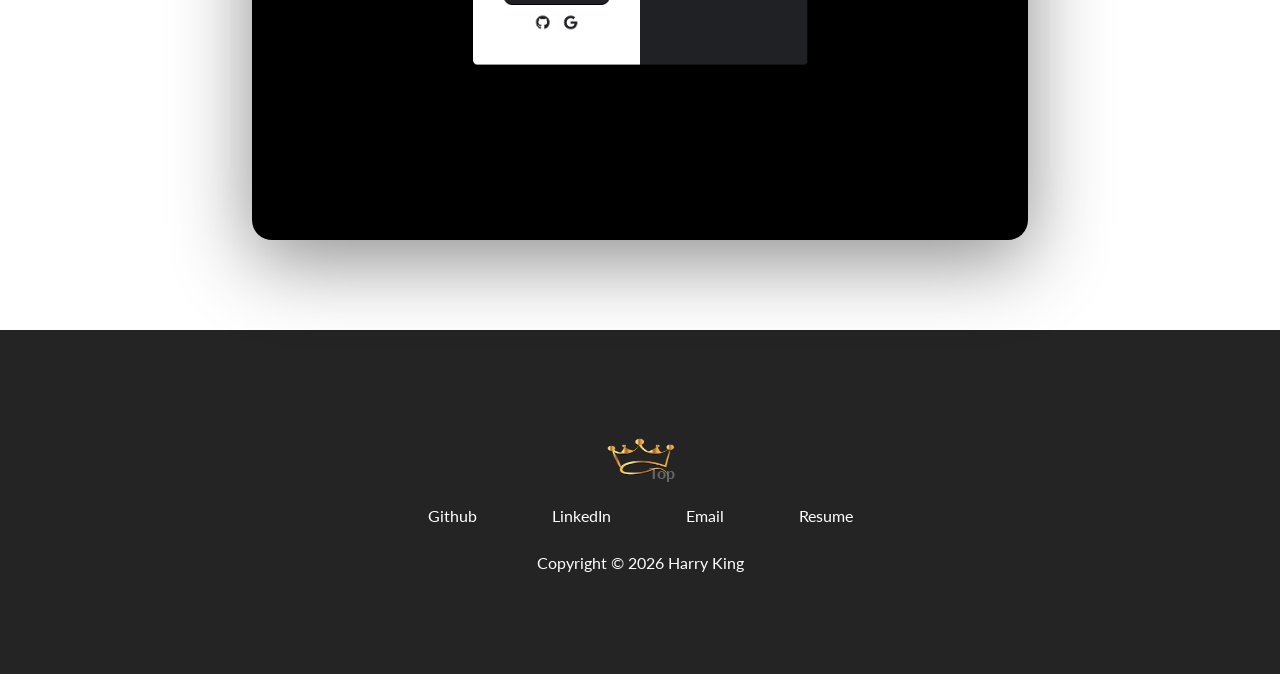
==== commit b8289be0: "update CSS code" ====
--- a/index.html
+++ b/index.html
@@ -27,7 +27,7 @@
                     nav__link--anchor
                     link__hover-effect
                     link__hover-effect--black
-                    ">Project</a>
+                    ">Projects</a>
         </li>
         <li class="nav__link">
           <a href="mailto:email@email.com" class="
--- a/style.css
+++ b/style.css
@@ -14,7 +14,7 @@
 h1, h2, h3, h4, h5, h6, span {
     color: #242424
     text-align center;
-    line-height: 1.0;
+    line-height: 1.25;
 }
 
 h1 {
@@ -22,9 +22,9 @@
 }
 
 p {
-    line-height: 1.0;
-    font-size: 20px;
-    padding: 16px;
+    line-height: 1.5;
+    font-size: 16px;
+    /* padding: 16px; */
 }
 
 a {
@@ -79,6 +79,7 @@
     width: 100%;
     max-width: 800px;
     margin: 0 auto;
+    padding: 0 12px
 }
 
 .text--purple {
@@ -107,6 +108,7 @@
     display: flex;
     justify-content: space-between;
     align-items: center;
+    padding
 }
 
 .nav__link--list {
@@ -162,7 +164,7 @@
     max-width: 600px;
     margin: 0 auto;
     text-align: center;
-    padding-bottom: 10px;
+    /* padding-bottom: 10px; */
 }
 
 /* TECH - STACK */
@@ -175,7 +177,7 @@
 
 /* hover as you approach the image not just over the image */
 .language:hover .language__img {
-    filter: brightness (80%);
+    filter: brightness (86%);
     opacity: 1;
     transform: scale(0.9);
 }
@@ -303,8 +305,8 @@
 }
 
 .about-me__picture--mask {
-    width: 115px;
-    height: 110px;
+    width: 100px;
+    height: 100px;
     border-radius: 50%;
     overflow: hidden;
     box-shadow: 0 8px 16px rgba(0, 0, 0, 0.16);
@@ -313,7 +315,7 @@
 }
 
 .about-me__picture {
-    width: 110%;
+    width: 130%;
     /* improving his own picture */
     transform: scale(1.5);
     padding-top: 10px;
@@ -349,7 +351,7 @@
    /*  max-width: 400px; */
 .about-me__img {
     width: 100%;
-    animation: fade-in 12100ms 800ms backwards;
+    animation: fade-in 1200ms 800ms backwards;
 }
 
 /* FOOTER */
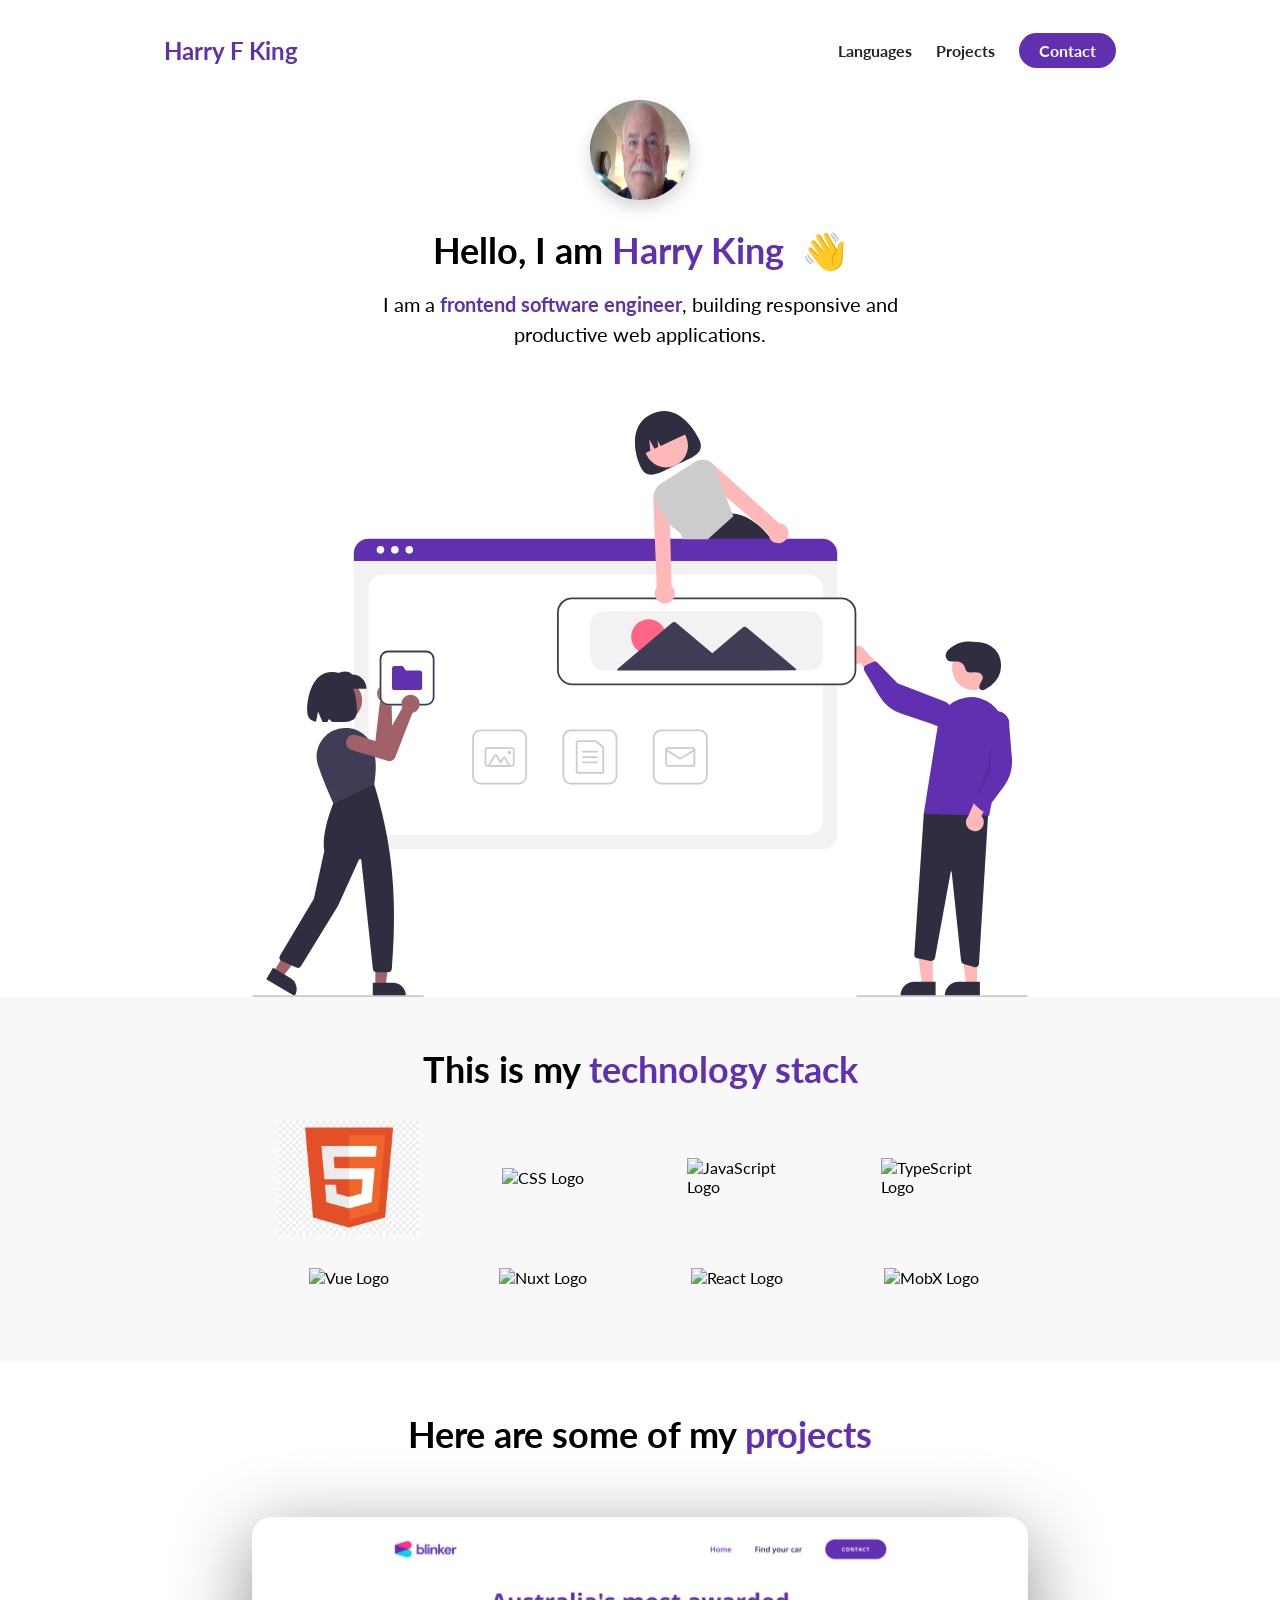
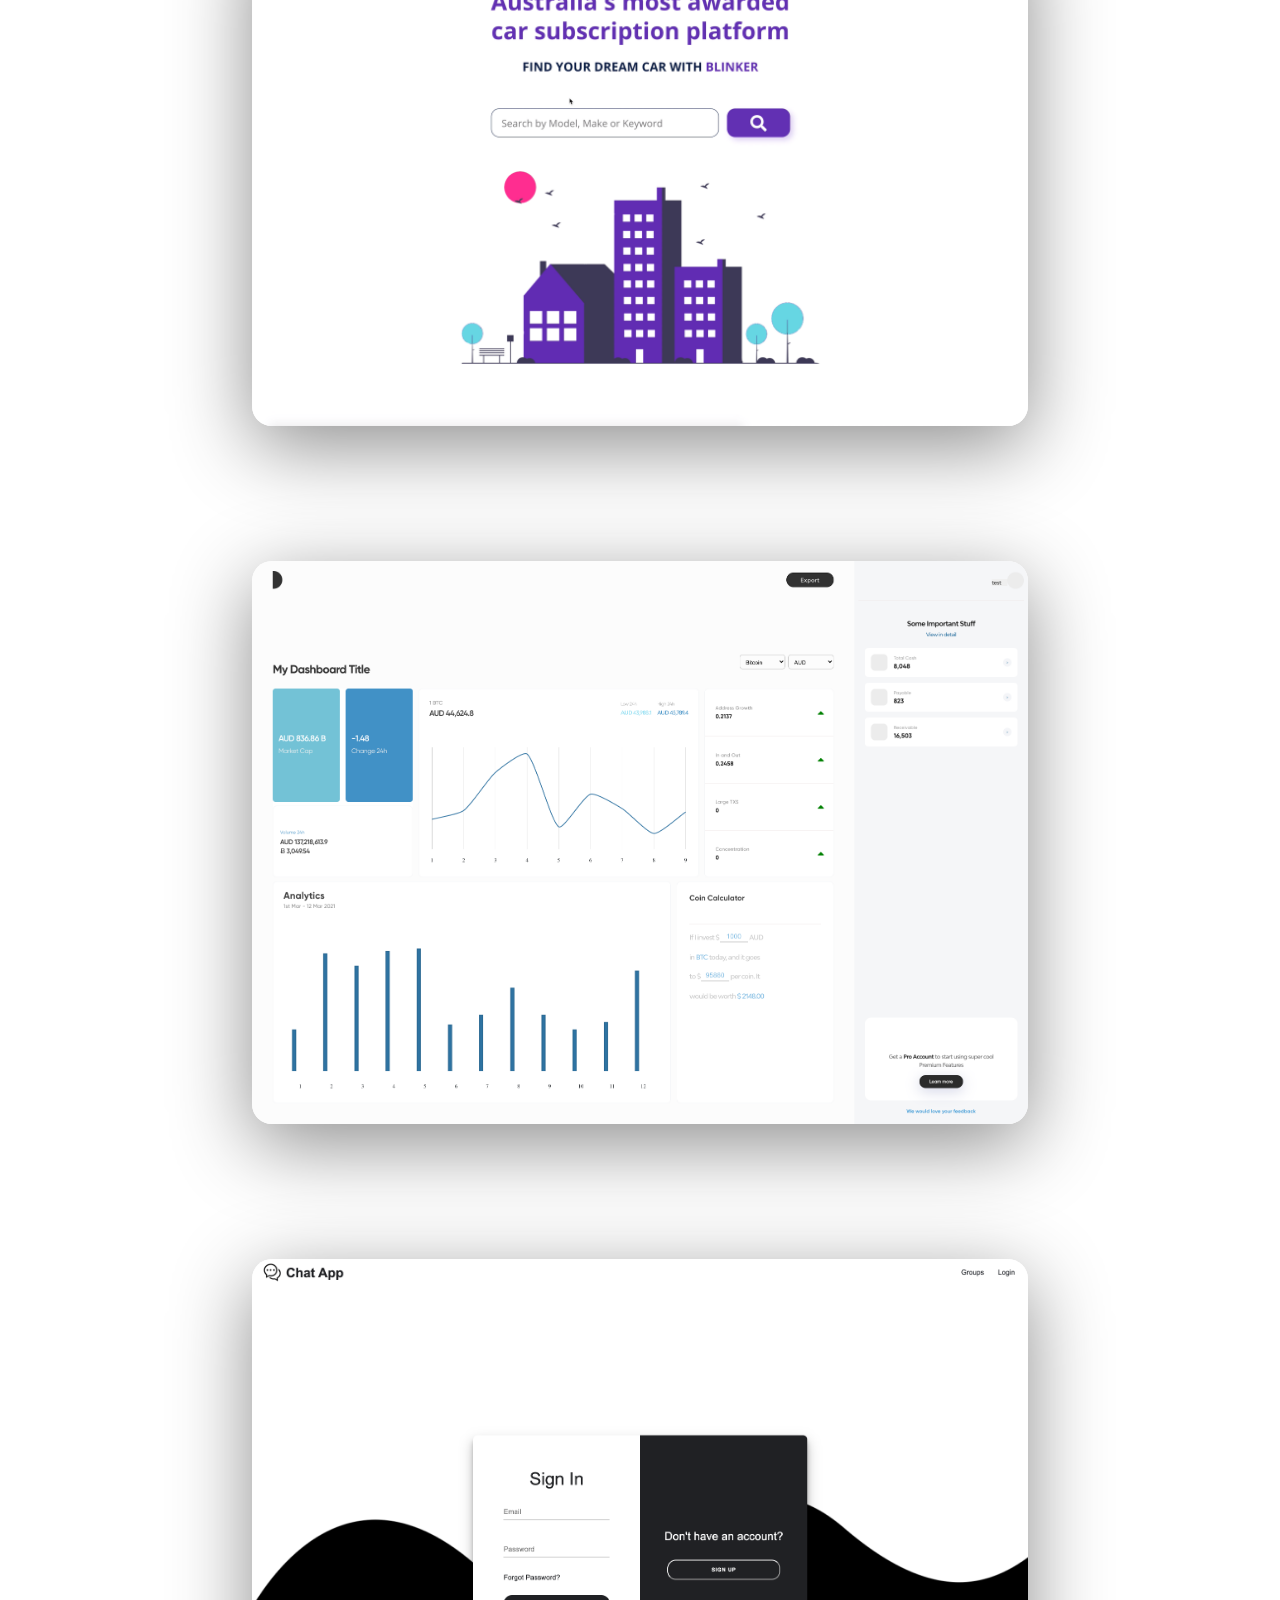
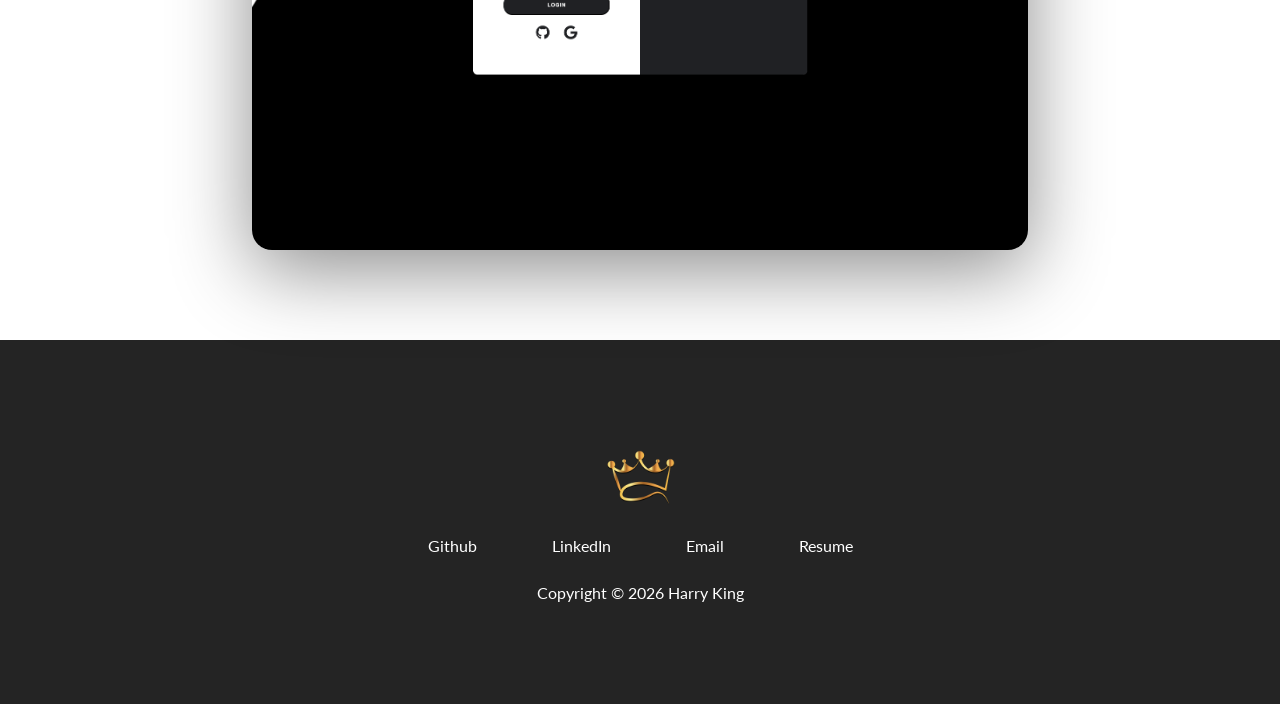
==== commit 63d91652: "minor spacing adjustments" ====
--- a/index.html
+++ b/index.html
@@ -44,7 +44,7 @@
             <img src="./WIN_20210907_21_19_54_Pro (2).jpg" class="about-me__picture" height=100px alt="Picture of Me!" />
           </figure>
           <h1 class="about-me__info--title">
-            Hello, I'm <span class="text--purple">Harry King </span>&nbsp;<span class="wave">👋 </span>
+            Hello, I am <span class="text--purple">Harry King </span>&nbsp;<span class="wave">👋 </span>
           </h1>
           <p class="about-me__info--para">
             I am a <strong class="text--purple">frontend software engineer</strong>, building responsive and productive
@@ -74,8 +74,8 @@
         <h1 class="section__title">This is my <span class="text--purple">technology stack</span></h1>
         <div class="language__list">
           <div class="language">
-            <figure class="language__img--wrapper">
-              <img src="/assets/html5.png" alt="Html Logo" class="language__img" />
+            <figure class="language__img--wrapper language__img--wrapper-html">
+              <img src="./assets/html5.png" alt="Html Logo" class="language__img" />
             </figure>
             <span class="language__name">HTML</span>
           </div>
@@ -212,7 +212,7 @@
   <div class="row footer__row">
       <a href="#" class="footer__anchor">
         <figure class="footer__logo">
-          <img src="/assets/pngtree-gold-king-crown-transparent-vector-design-free-download-png-image_6539639.png" class="footer__logo--img" alt="">
+          <img src="./assets/pngtree-gold-king-crown-transparent-vector-design-free-download-png-image_6539639.png" class="footer__logo--img" alt="">
         </figure>
         <span class="footer__logo--popper">
           Top
--- a/style.css
+++ b/style.css
@@ -49,6 +49,7 @@
 .link__hover-effect--white:after {
     background-color: #FFF;
 }
+
 .link__hover-effect--black:after {
     background-color: #000;
 }
@@ -92,8 +93,8 @@
 
 .section__title {
     margin-bottom: 20px;
-    text-align: center; 
-   /* I think it has to have it, lets see*/
+    text-align: center;
+   /* I think it has to have it */
 }
 
 /* all above are "his" recommended default settings */
@@ -108,7 +109,7 @@
     display: flex;
     justify-content: space-between;
     align-items: center;
-    padding
+    padding: 0 12px
 }
 
 .nav__link--list {
@@ -153,11 +154,10 @@
 }
 .about-me__info {
     display: flex;
-    flex-direction: column
+    flex-direction: column;
 }
 
 .about-me__info--container {
- /*   flex: 1;  mine only */
     display: flex;
     flex-direction: column;
     align-items: center;
@@ -177,8 +177,8 @@
 
 /* hover as you approach the image not just over the image */
 .language:hover .language__img {
-    filter: brightness (86%);
-    opacity: 1;
+    filter: brightness (80%);
+    opacity: 0.86;
     transform: scale(0.9);
 }
 
@@ -193,6 +193,9 @@
     justify-content: center;
     align-items: center;
     padding: 25px 16px;
+}
+.language__img--wrapper-html {
+    transform: scale(1.4);
 }
 
 .language__list {
@@ -315,10 +318,9 @@
 }
 
 .about-me__picture {
-    width: 130%;
-    /* improving his own picture */
-    transform: scale(1.5);
-    padding-top: 10px;
+    width: 110%;
+    transform: scale(1.39);
+    padding-top: 8px;
 }
 
 .about-me__info--para {
@@ -336,7 +338,6 @@
     color: #242424;
     padding: 0 16px;
 }
-  /* text-decoration: none; */
 
 .about-me__links {
     animation: fade-up 650ms 800ms backwards;
@@ -346,6 +347,7 @@
     flex: 1;
     display: flex;
     justify-content: center;
+    margin: 10px 0 0 0 ;
 }
 
    /*  max-width: 400px; */
@@ -354,6 +356,57 @@
     animation: fade-in 1200ms 800ms backwards;
 }
 
+/* Animation */
+
+@keyframes animate-profile-picture {
+    0% {
+        transform: scale(0);
+    }
+    80% {
+        transform: scale(1.1);
+    }
+    100% {
+        transform: scale(1);
+    }
+}
+
+@keyframes fade-up {
+    0% {
+        opacity: 0;
+        transform: translateY(40px);
+    }
+    100% {
+        opacity: 1;
+        transform: translateY(0);
+    }
+}
+
+@keyframes fade-in {
+    0% {
+        opacity: 0;
+    }
+    100% {
+        opacity: 1;
+    }
+}
+
+.wave {
+    display: inline-block;
+    animation: animate-wave 500ms infinite ease-in-out;
+}
+
+@keyframes animate-wave {
+    0% {
+        transform: rotate(0);
+    }
+    50% {
+        transform: rotate(30deg);
+    }
+    100% {
+        transform: rotate(0);
+    }
+}
+
 /* FOOTER */
 
 footer {
@@ -361,7 +414,7 @@
 }
 .footer__logo--img {
     width: 70px;
-    height: 50px;
+    height: 70px;
 }
 .footer__social--list {
     width: 100%;
@@ -387,9 +440,9 @@
 .footer__logo--popper {
     position: absolute;
     right: 0;
-    top: 30px;
+    top: 30px;    
     font-weight: 700;
-    opacity: 0.3;
+    opacity: 0;
     transition: all 300ms ease;
 }
 
@@ -398,7 +451,72 @@
     position: relative;
 }
 
-.footer__anchor:hoover .footer__logo--popper {
-    transform: translateX(60px);
-    opacity: 1;
-}
+.footer__anchor:hover  .footer__logo--popper {  
+     transform: translateX(60px); 
+     opacity: 1;  
+ } 
+
+/* Small phones, tablets, large smartphones */
+@media (max-width: 768px) {
+  nav {
+    height: 68px;
+  }
+
+  h1 {
+    font-size: 28px;
+  }
+
+  .about-me__info--para {
+    font-size: 18px;
+  }
+
+  .language {
+    width: calc(100% / 3);
+  }
+
+  .project__description--para {
+    font-size: 14px;
+  }
+
+  .project__description {
+    left: 30px;
+    padding-right: 30px;
+  }
+}
+
+/* SMALLER PHONES */
+@media (max-width: 480px) {
+  .nav__link:not(:last-child) {
+    display: none;
+  }
+
+  .project__wrapper {
+    border-radius: 0;
+  }
+
+  .project__description {
+    padding: 0;
+    left: 0;
+    width: 100%;
+  }
+
+  .project__description--para {
+    display: none;
+  }
+
+  .project__description--links {
+    display: flex;
+    justify-content: center;
+  }
+
+  .project__description--title {
+    font-size: 32px;
+    line-height: 1;
+    text-align: center;
+  }
+
+  .project__description--sub-title {
+    text-align: center;
+    margin: 12px 0;
+  }
+}
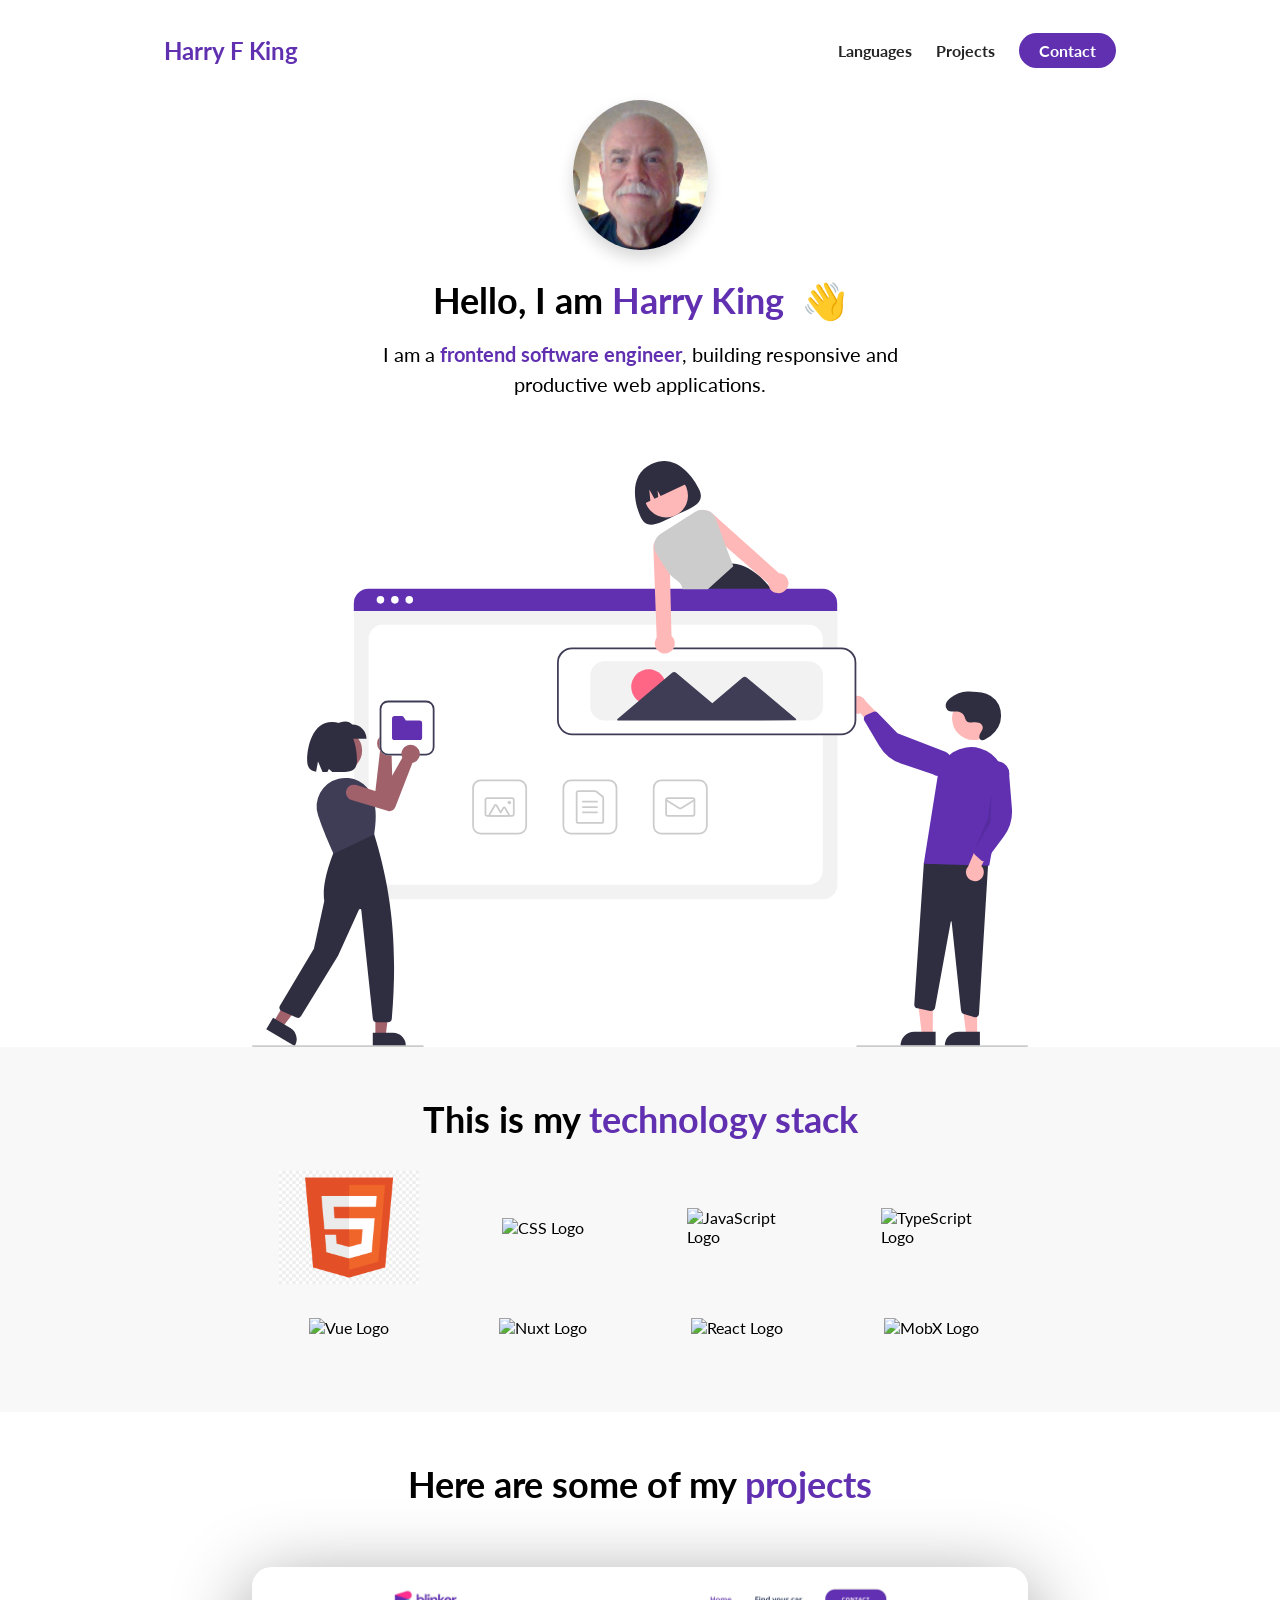
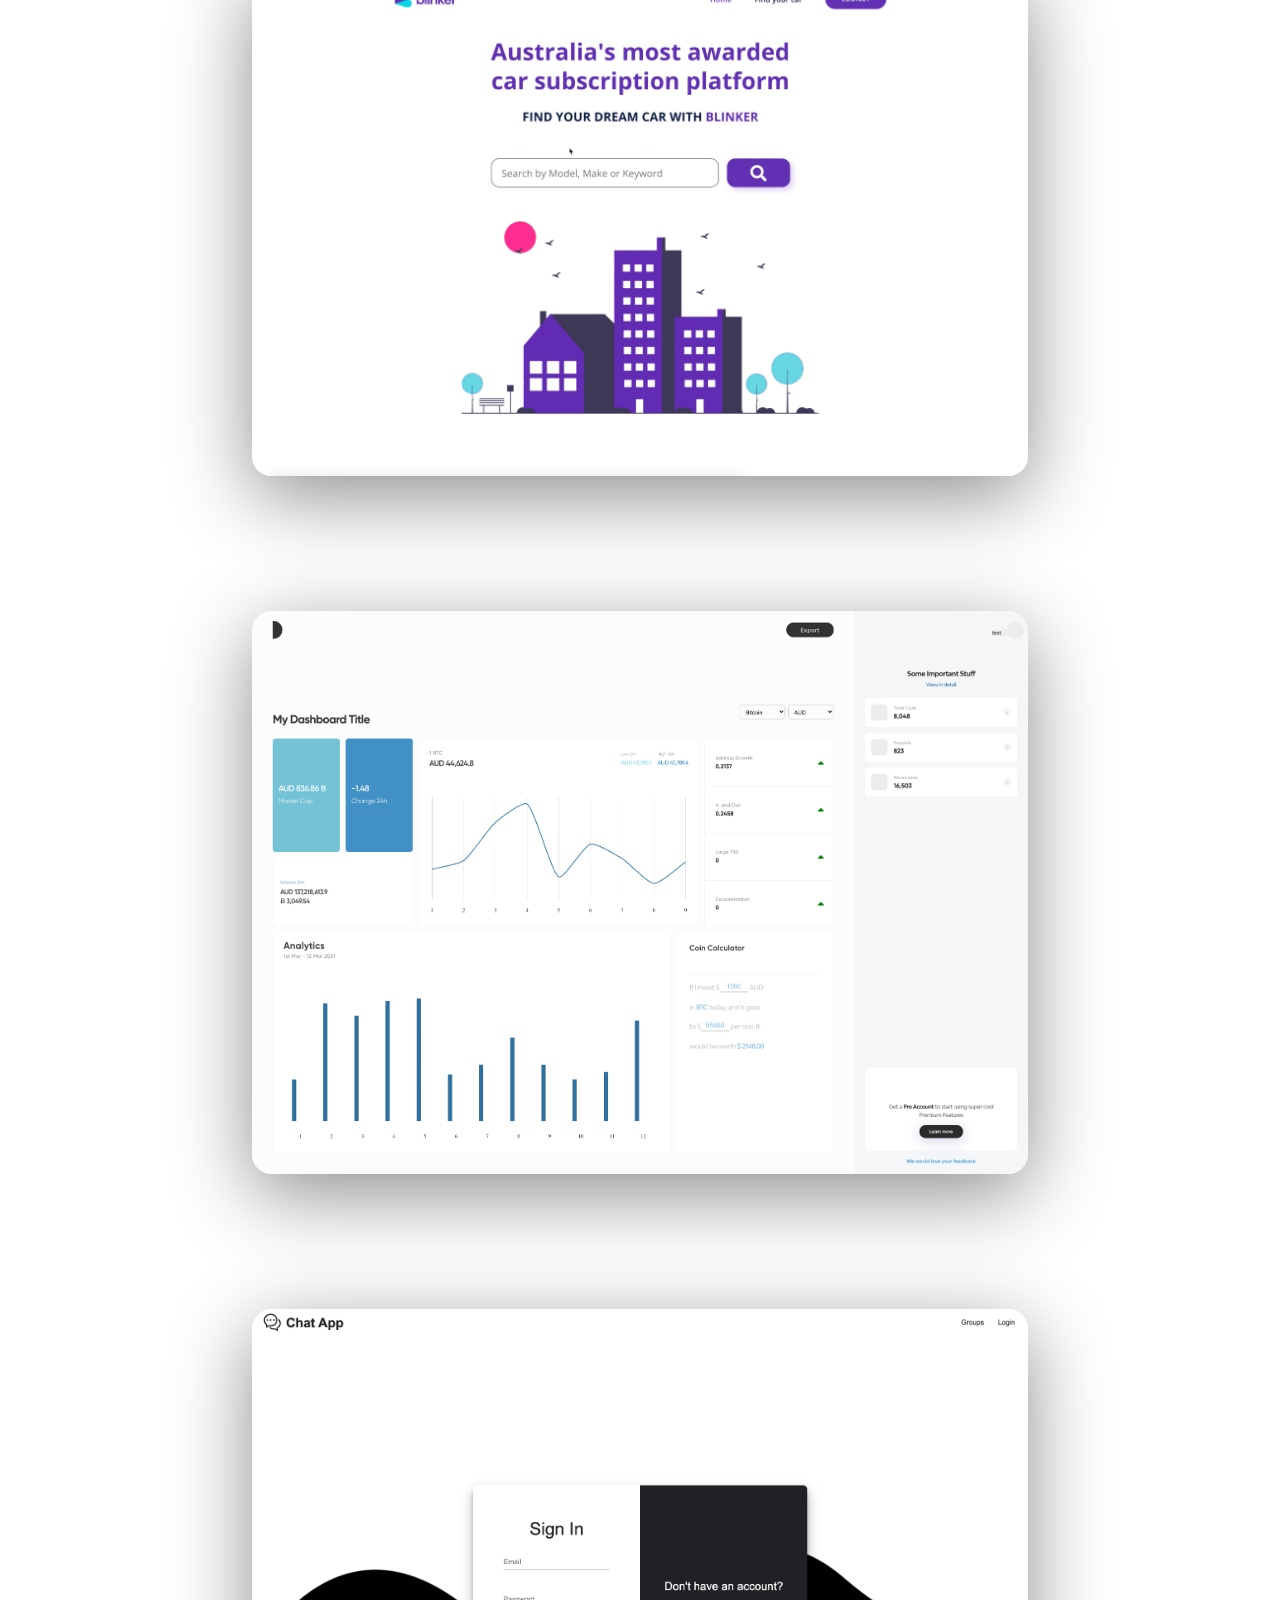
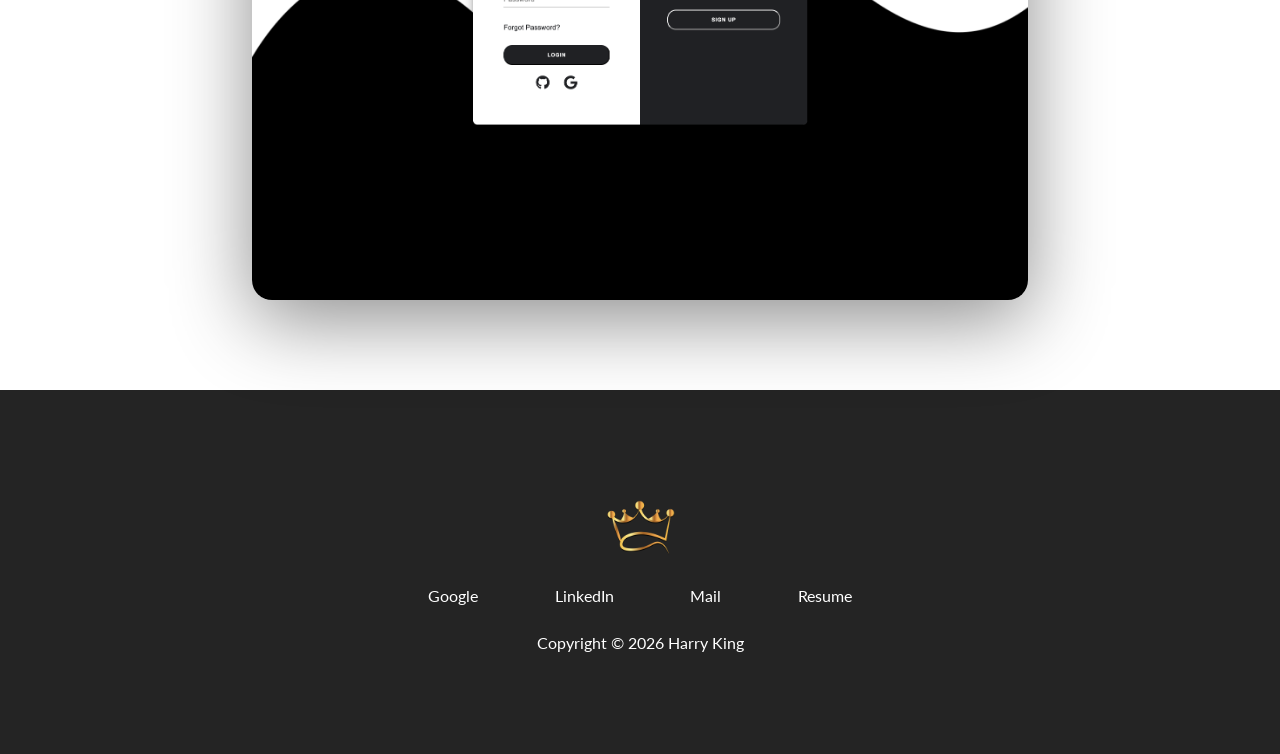
==== commit 89476a3e: "correct resume added to assets" ====
--- a/index.html
+++ b/index.html
@@ -142,7 +142,7 @@
             <div class="project__wrapper">
             <img src="./assets/loopit.png" class="project__img" alt="Car Project">
               <div class="project__description">
-                <h3 class="project__description--title">Car Sales Project #1</h3>
+                <h3 class="project__description--title">Car Project</h3>
                 <h4 class="project__description--sub-title">Html, CSS, Javascript 
                   </h4> 
                   <p class="project__description--para">
@@ -162,9 +162,9 @@
 
         <li class="project">
             <div class="project__wrapper">
-            <img src="./assets/dashboard.png" class="project__img" alt="Project #2">
+            <img src="./assets/dashboard.png" class="project__img" alt="AnalyticsProject #2">
               <div class="project__description">
-                <h3 class="project__description--title">Project #2</h3>
+                <h3 class="project__description--title">Analytics Project</h3>
                 <h4 class="project__description--sub-title">Html, CSS, Javascript 
                   </h4> 
                   <p class="project__description--para">
@@ -184,9 +184,9 @@
 
          <li class="project">
             <div class="project__wrapper">
-            <img src="./assets/chat.png" class="project__img" alt="Project #3">
+            <img src="./assets/chat.png" class="project__img" alt="Chat Project">
               <div class="project__description">
-                <h3 class="project__description--title">Project #3</h3>
+                <h3 class="project__description--title">Chat Project</h3>
                 <h4 class="project__description--sub-title">Html, CSS, Javascript 
                   </h4> 
                   <p class="project__description--para">
@@ -224,25 +224,26 @@
         footer__social--link
         link__hover-effect
         link__hover-effect--white
-        " target="_blank">Github</a>
-
-      <a href="https://www.google.com" target="_blank" class="
+        " target="_blank">Google</a>
+
+      <a href="https://www.linkedin.com" target="_blank" class="
         footer__social--link
         link__hover-effect
         link__hover-effect--white
         " target="_blank"> LinkedIn</a>
 
-      <a href="mailto:email@email.com" target="_blank" class="
-        footer__social--link
-        link__hover-effect
-        link__hover-effect--white
-        " target="_blank">Email</a>
+      <a href="https://mail.com"
+        class="
+        footer__social--link
+        link__hover-effect
+        link__hover-effect--white
+        " target=" blank">Mail</a>
      
       <a href="./assets/Example Resume.pdf" class="
         footer__social--link
         link__hover-effect
         link__hover-effect--white
-        " target="_blank" download >Resume</a>
+        " target="_blank"  >Resume</a>
    </div> 
     <div class="footer__copyright">Copyright © 2026 Harry King</div>
   </div> 
--- a/style.css
+++ b/style.css
@@ -308,9 +308,9 @@
 }
 
 .about-me__picture--mask {
-    width: 100px;
-    height: 100px;
-    border-radius: 50%;
+    width: 135px;
+    height: 150px;
+    border-radius: 75%; 
     overflow: hidden;
     box-shadow: 0 8px 16px rgba(0, 0, 0, 0.16);
     margin-bottom: 28px;
@@ -318,9 +318,9 @@
 }
 
 .about-me__picture {
-    width: 110%;
-    transform: scale(1.39);
-    padding-top: 8px;
+    width: 100%;
+    transform: scale(2);
+    padding-top: 25px;
 }
 
 .about-me__info--para {
@@ -347,7 +347,7 @@
     flex: 1;
     display: flex;
     justify-content: center;
-    margin: 10px 0 0 0 ;
+    margin: 10px 0 0 0 ; 
 }
 
    /*  max-width: 400px; */
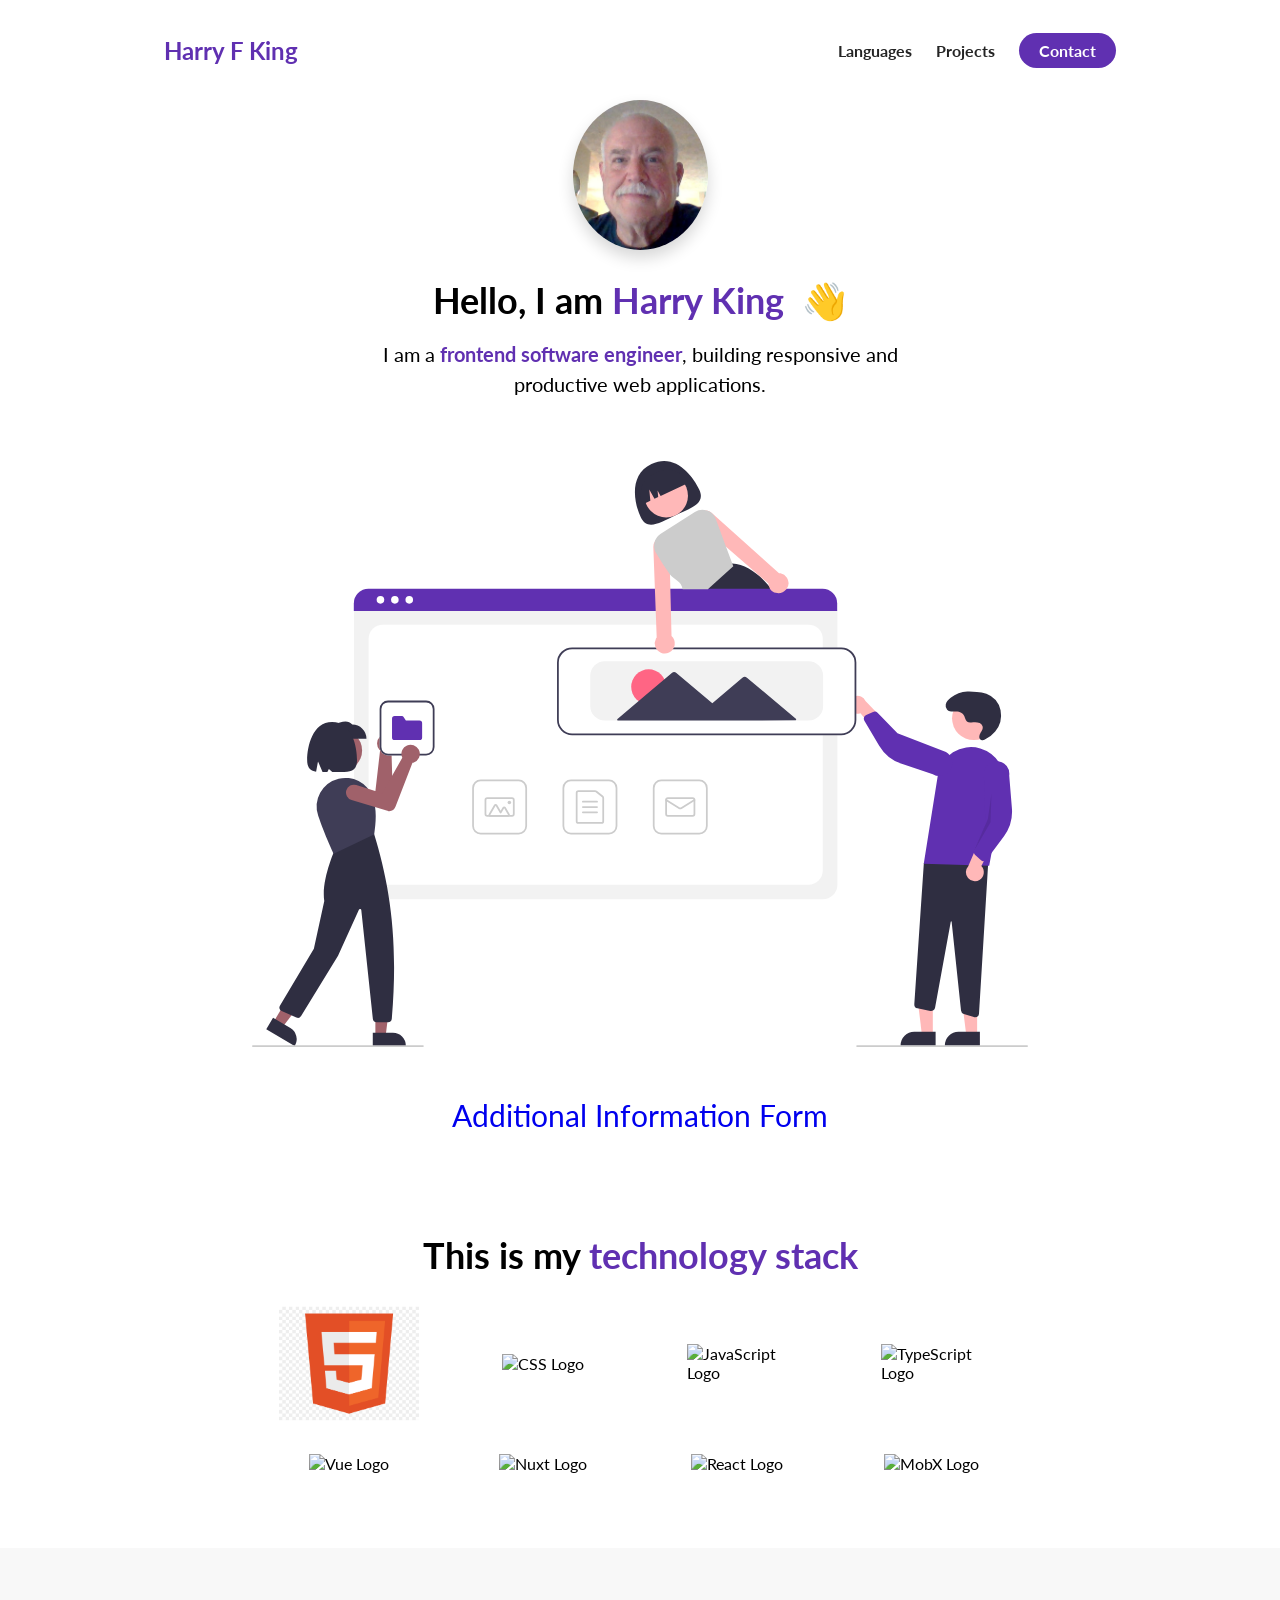
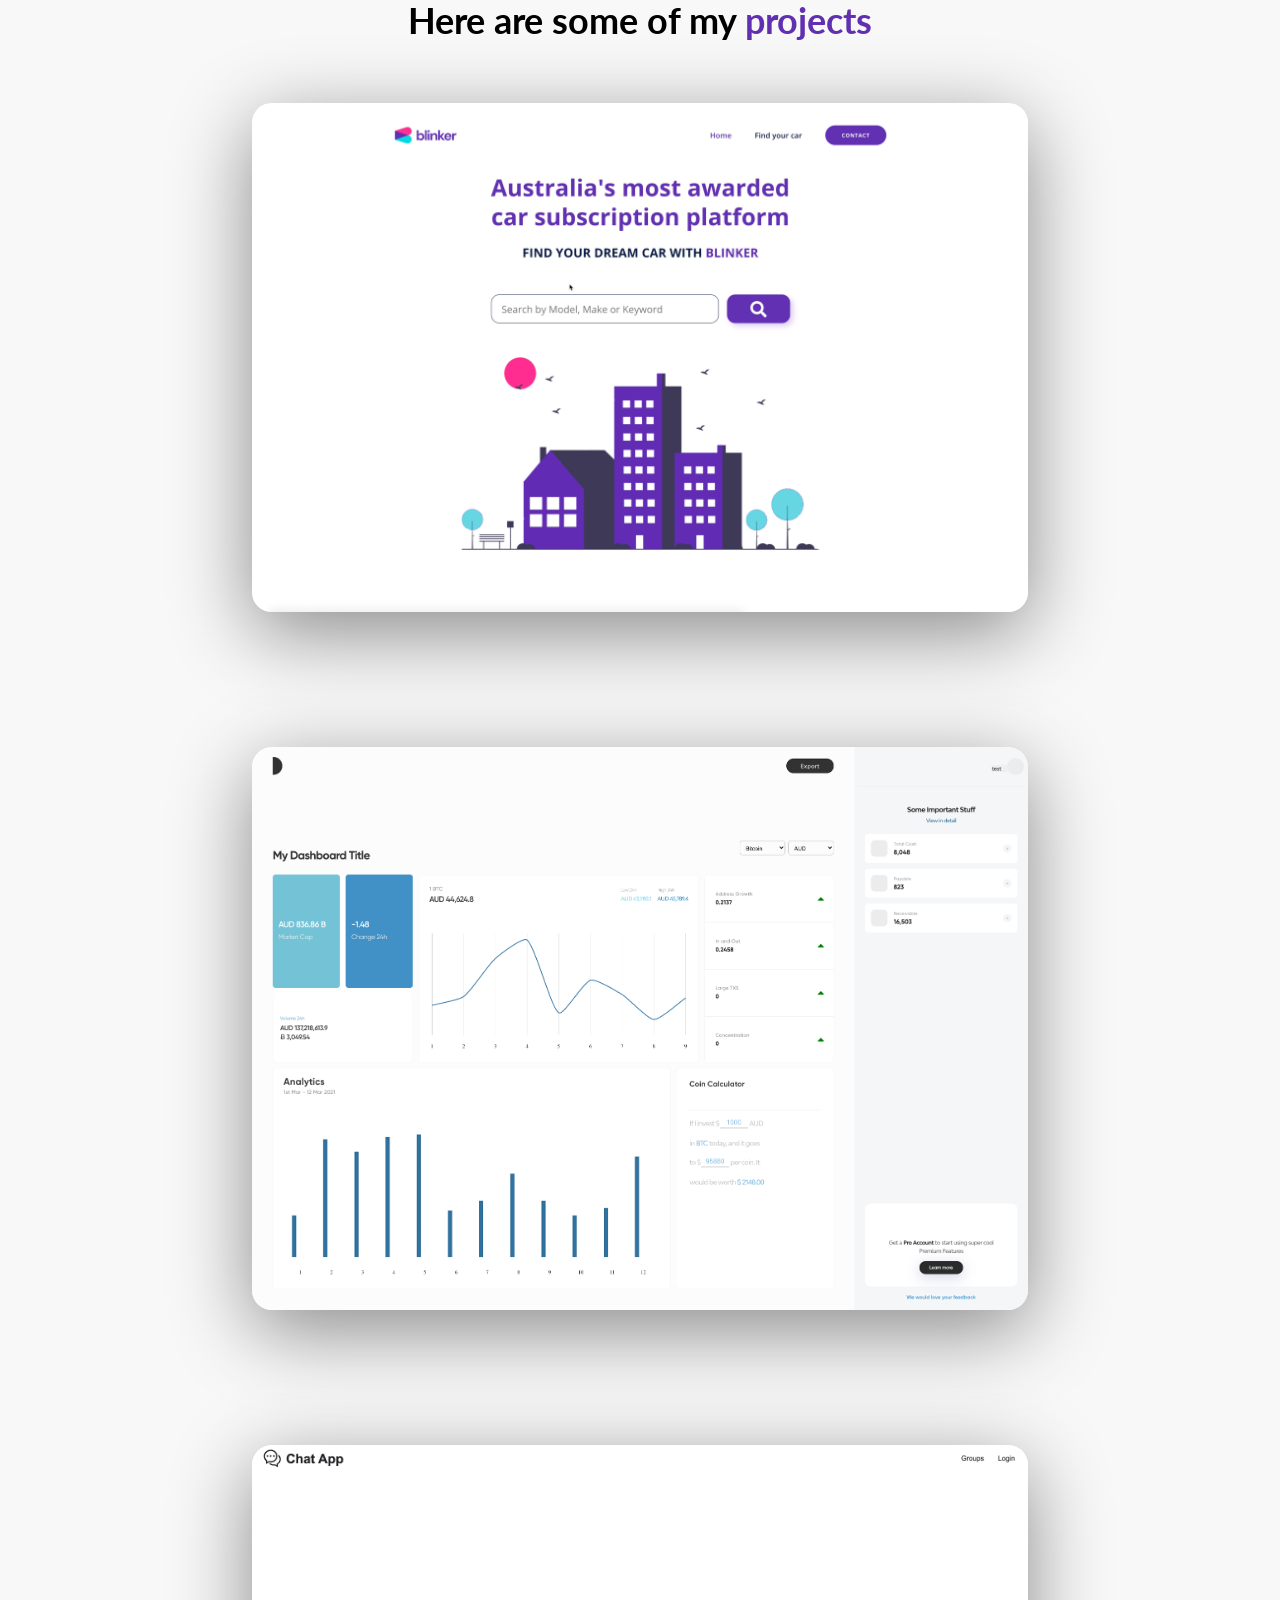
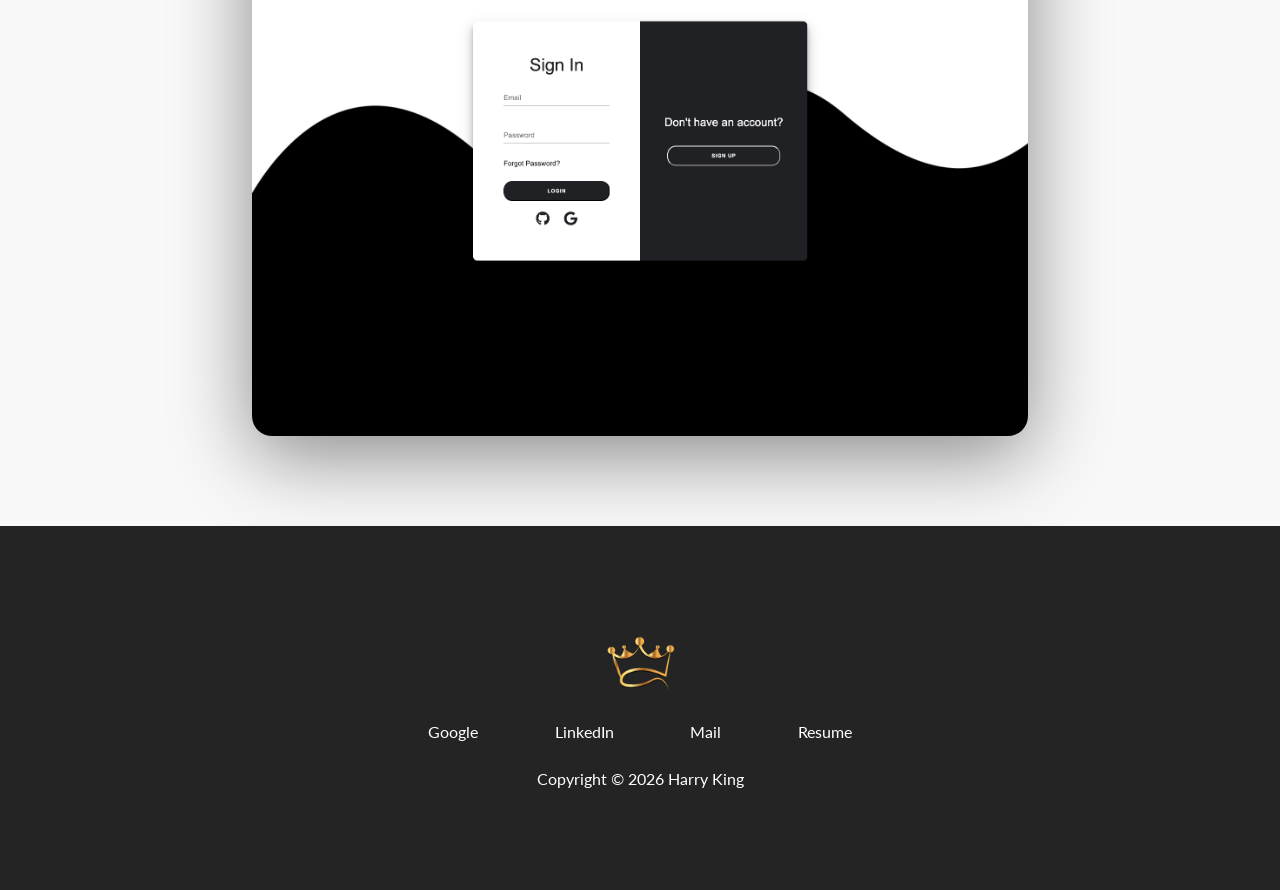
==== commit 7b4d2443: "added a link to formsetup.html - nice" ====
--- a/index.html
+++ b/index.html
@@ -68,6 +68,10 @@
     </div>
   </section>
 
+<div class="form-add">
+  <a href="./sub-links/042326__formsetup.html" target="_blank">Additional Information Form</a>
+</div>
+
   <section id="languages">
     <div class="container">
       <div class="row">
--- a/style.css
+++ b/style.css
@@ -98,6 +98,13 @@
 }
 
 /* all above are "his" recommended default settings */
+
+.form-add {
+    text-align:center;
+    font-size:30px;
+    margin: 50px;
+    color:#6030ff;
+}
 
 /* below starts the NAVIGATION BAR */
 
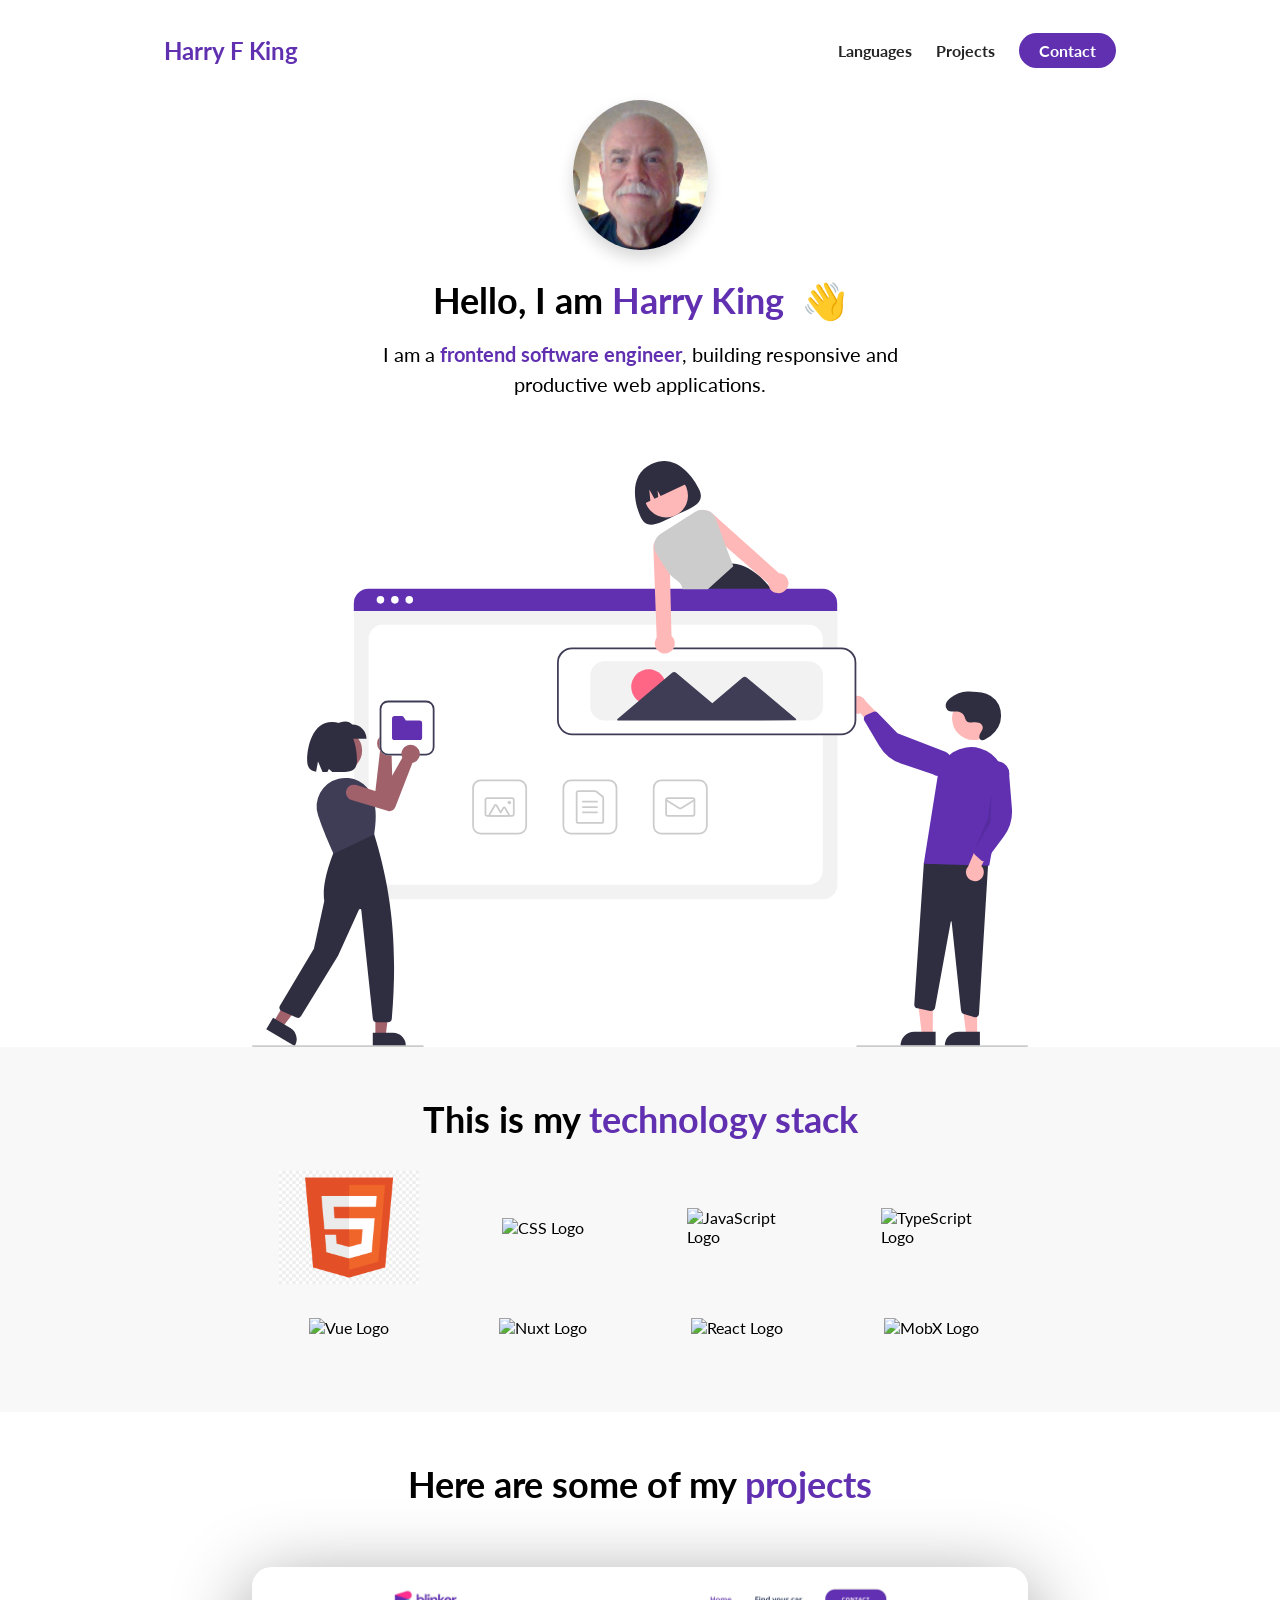
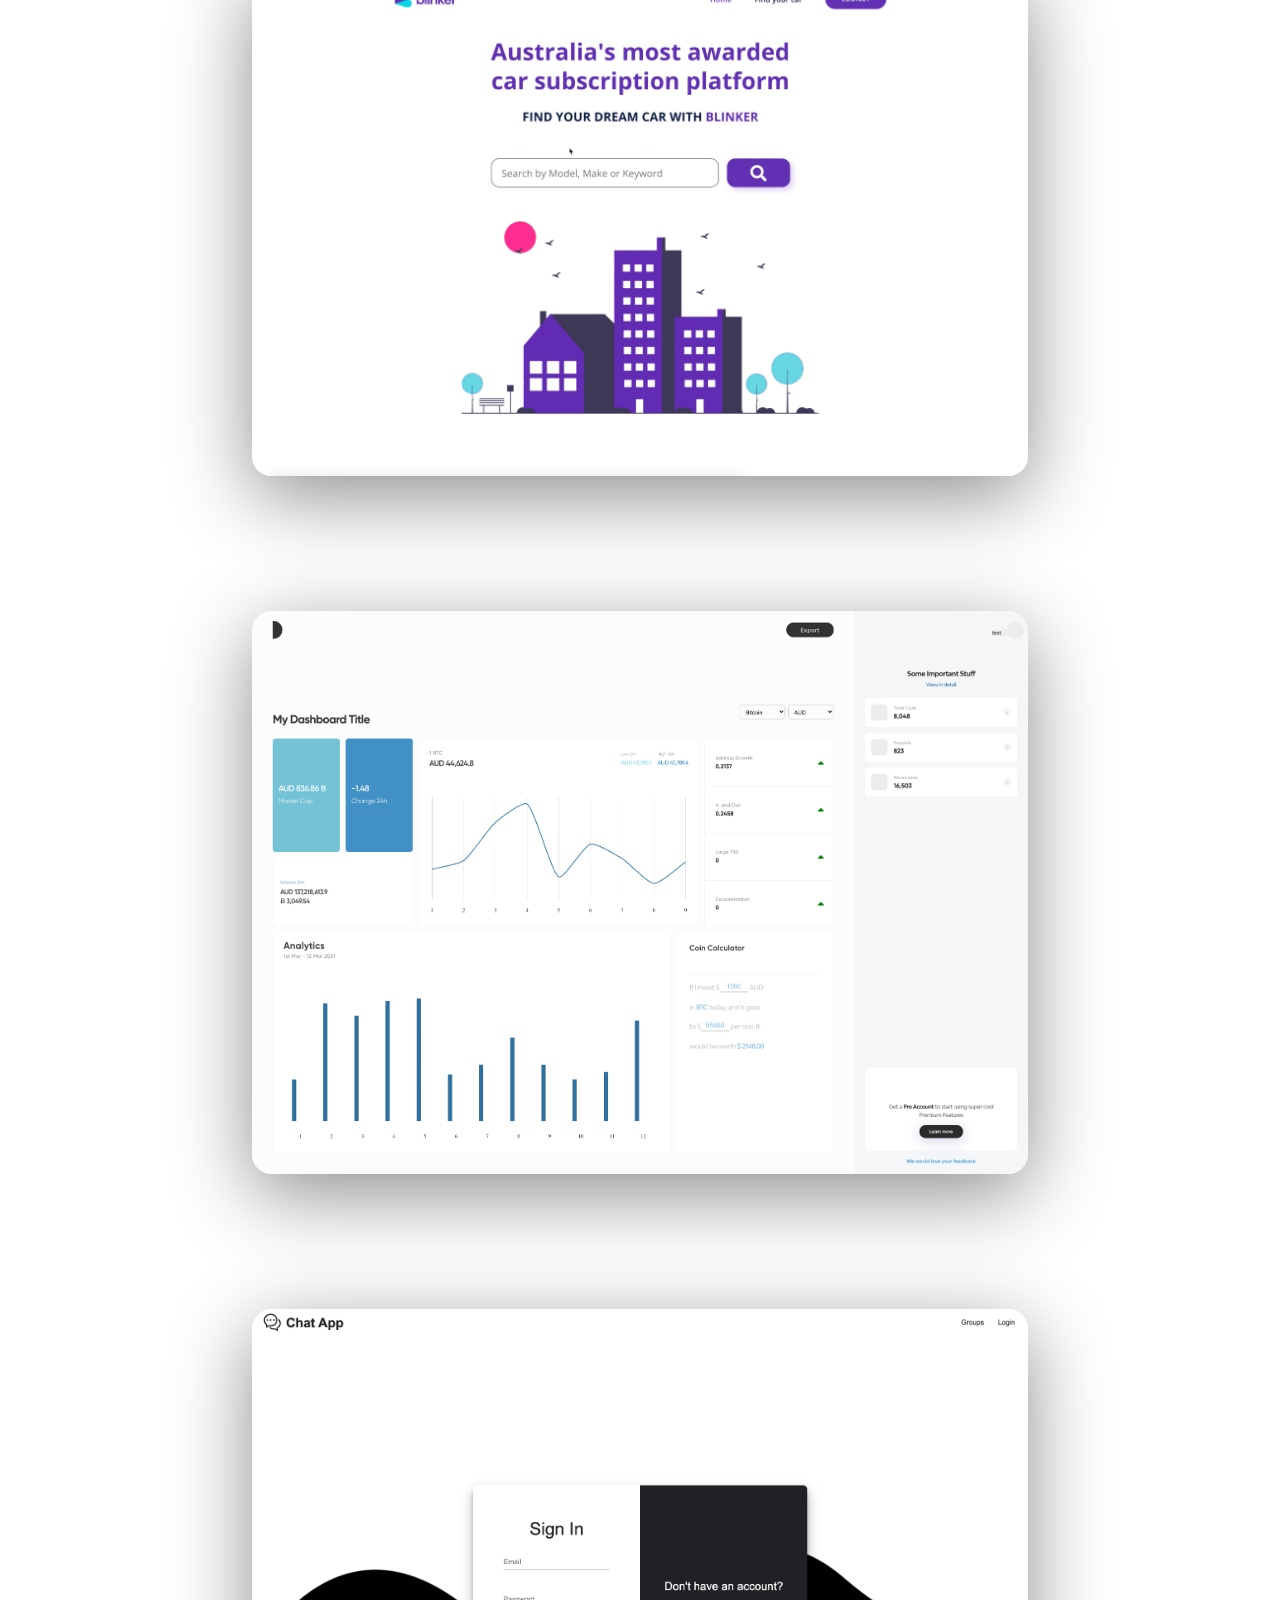
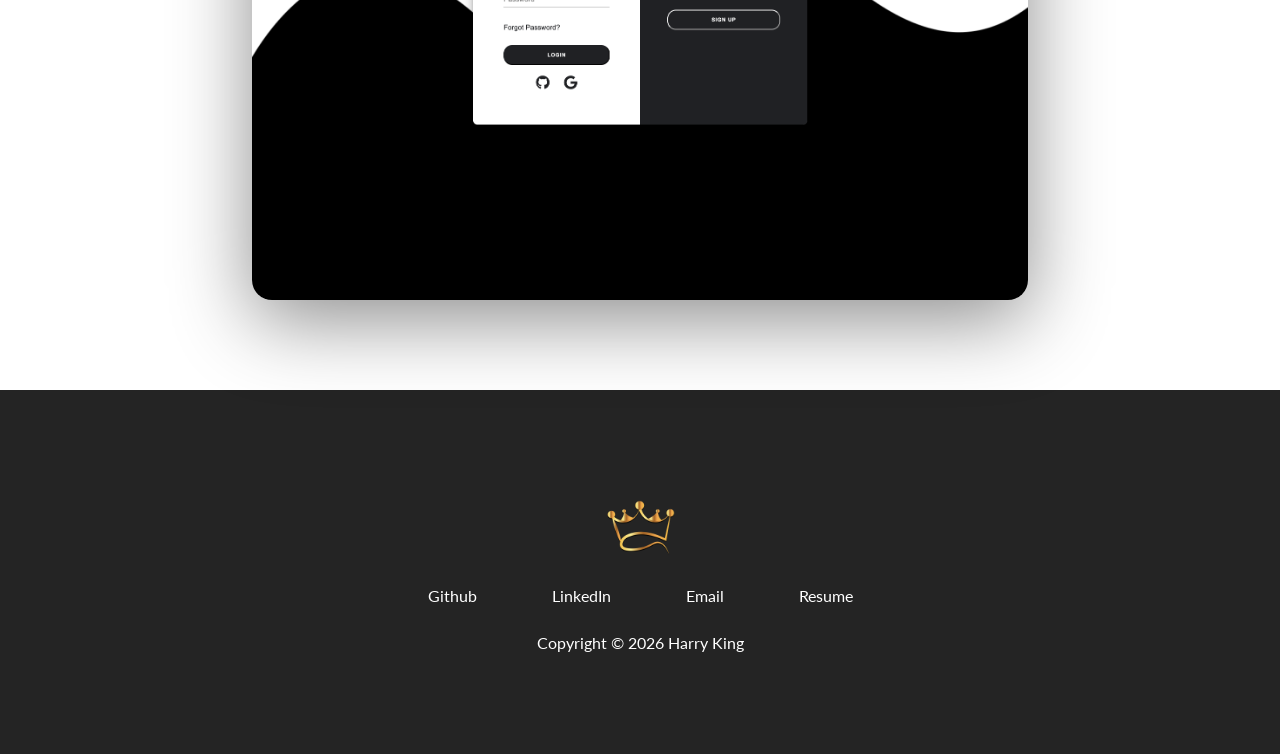
==== commit ede185f4: "Update index.html" ====
--- a/index.html
+++ b/index.html
@@ -19,7 +19,7 @@
           <a href="#languages" class="
                     nav__link--anchor
                     link__hover-effect
-                    link__hover-effect--black
+                    link__hovgit er-effect--black
                     ">Languages</a>
         </li>
         <li class="nav__link">
@@ -68,10 +68,6 @@
     </div>
   </section>
 
-<div class="form-add">
-  <a href="./sub-links/042326__formsetup.html" target="_blank">Additional Information Form</a>
-</div>
-
   <section id="languages">
     <div class="container">
       <div class="row">
@@ -146,7 +142,7 @@
             <div class="project__wrapper">
             <img src="./assets/loopit.png" class="project__img" alt="Car Project">
               <div class="project__description">
-                <h3 class="project__description--title">Car Project</h3>
+                <h3 class="project__description--title">Car Sales Project #1</h3>
                 <h4 class="project__description--sub-title">Html, CSS, Javascript 
                   </h4> 
                   <p class="project__description--para">
@@ -166,9 +162,9 @@
 
         <li class="project">
             <div class="project__wrapper">
-            <img src="./assets/dashboard.png" class="project__img" alt="AnalyticsProject #2">
+            <img src="./assets/dashboard.png" class="project__img" alt="Project #2">
               <div class="project__description">
-                <h3 class="project__description--title">Analytics Project</h3>
+                <h3 class="project__description--title">Project #2</h3>
                 <h4 class="project__description--sub-title">Html, CSS, Javascript 
                   </h4> 
                   <p class="project__description--para">
@@ -188,9 +184,9 @@
 
          <li class="project">
             <div class="project__wrapper">
-            <img src="./assets/chat.png" class="project__img" alt="Chat Project">
+            <img src="./assets/chat.png" class="project__img" alt="Project #3">
               <div class="project__description">
-                <h3 class="project__description--title">Chat Project</h3>
+                <h3 class="project__description--title">Project #3</h3>
                 <h4 class="project__description--sub-title">Html, CSS, Javascript 
                   </h4> 
                   <p class="project__description--para">
@@ -228,26 +224,25 @@
         footer__social--link
         link__hover-effect
         link__hover-effect--white
-        " target="_blank">Google</a>
-
-      <a href="https://www.linkedin.com" target="_blank" class="
+        " target="_blank">Github</a>
+
+      <a href="https://www.google.com" target="_blank" class="
         footer__social--link
         link__hover-effect
         link__hover-effect--white
         " target="_blank"> LinkedIn</a>
 
-      <a href="https://mail.com"
-        class="
-        footer__social--link
-        link__hover-effect
-        link__hover-effect--white
-        " target=" blank">Mail</a>
+      <a href="mailto:email@email.com" target="_blank" class="
+        footer__social--link
+        link__hover-effect
+        link__hover-effect--white
+        " target="_blank">Email</a>
      
       <a href="./assets/Example Resume.pdf" class="
         footer__social--link
         link__hover-effect
         link__hover-effect--white
-        " target="_blank"  >Resume</a>
+        " target="_blank" download >Resume</a>
    </div> 
     <div class="footer__copyright">Copyright © 2026 Harry King</div>
   </div> 
--- a/style.css
+++ b/style.css
@@ -1,6 +1,5 @@
 @import url('https://fonts.googleapis.com/css2?family=Lato:wght@400;700&display=swap');
-*
-{
+*{
     font-family: "Lato", sans-serif;
     padding: 0;
     margin: 0;
@@ -29,7 +28,7 @@
 
 a {
     text-decoration: none;
-    position: relative;
+    position: relative;/
     transition: opacity 300ms ease;
 }
 i:hover {
@@ -98,13 +97,6 @@
 }
 
 /* all above are "his" recommended default settings */
-
-.form-add {
-    text-align:center;
-    font-size:30px;
-    margin: 50px;
-    color:#6030ff;
-}
 
 /* below starts the NAVIGATION BAR */
 
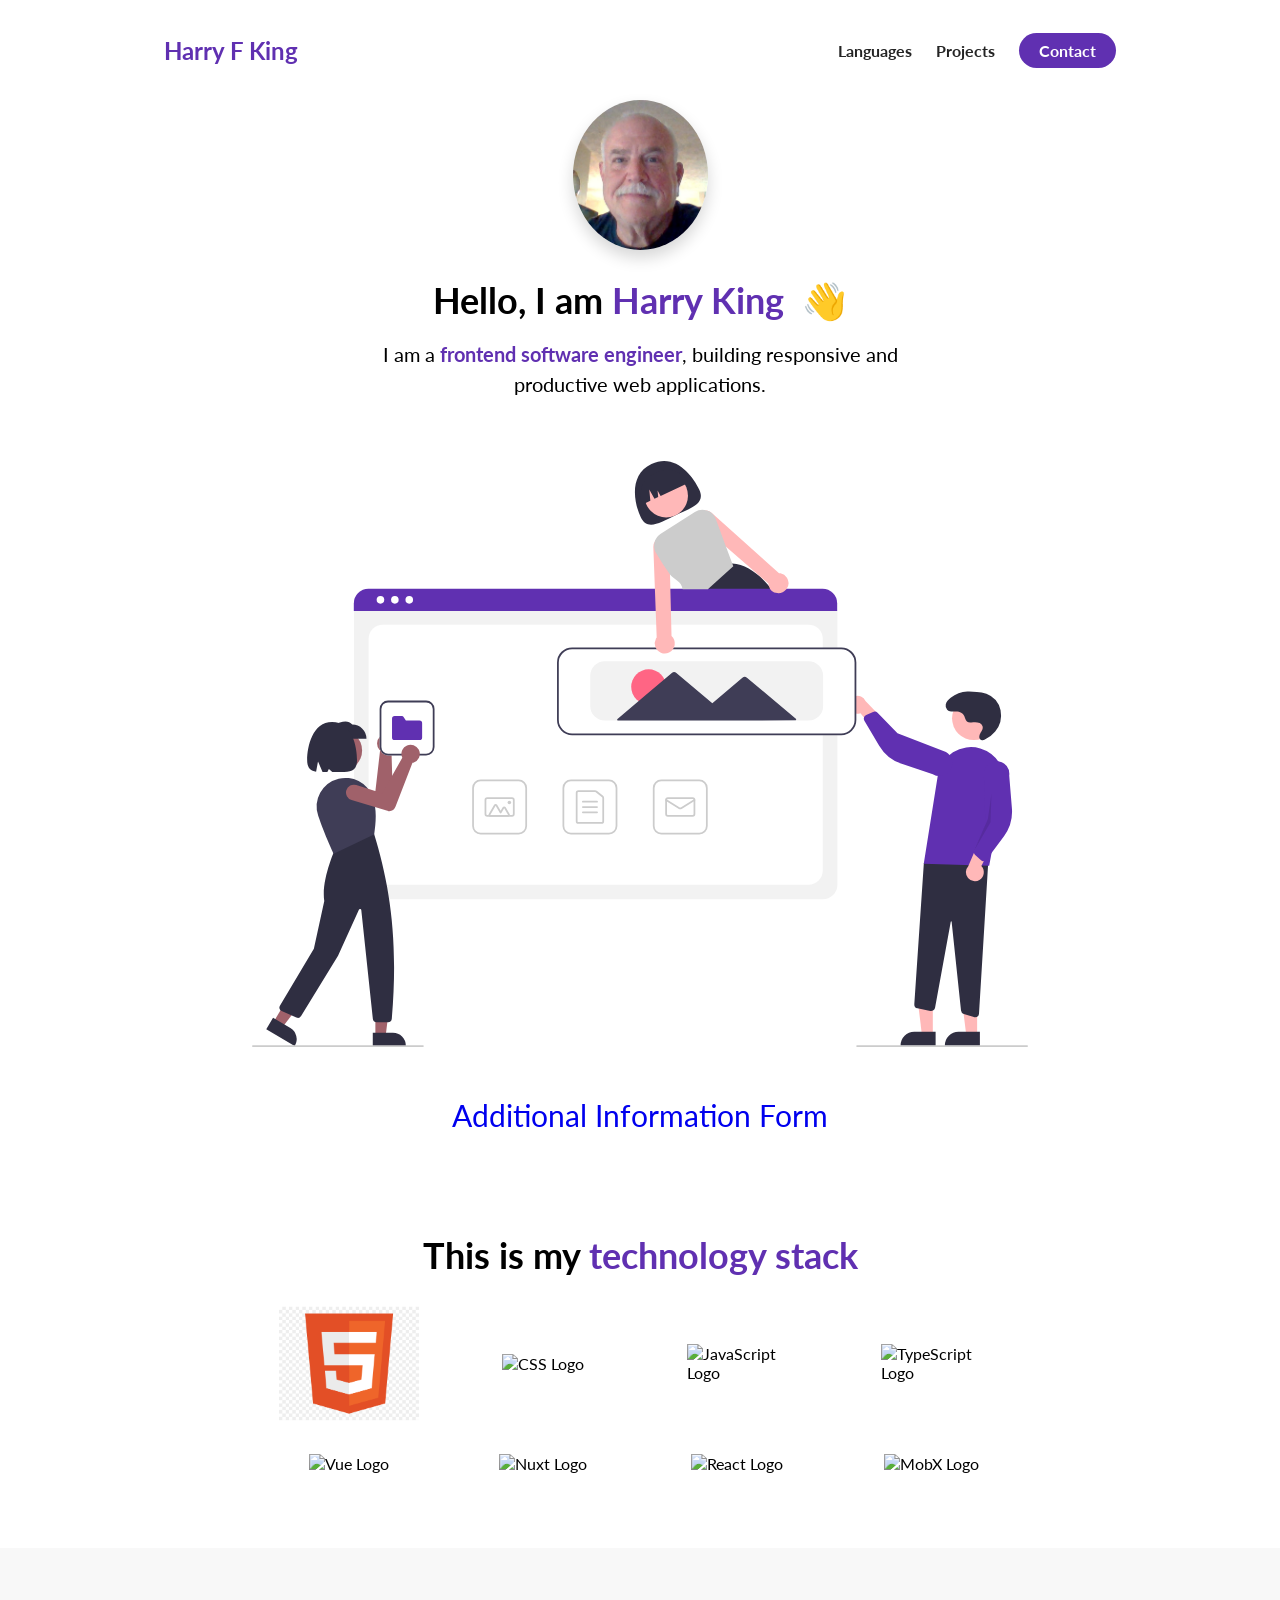
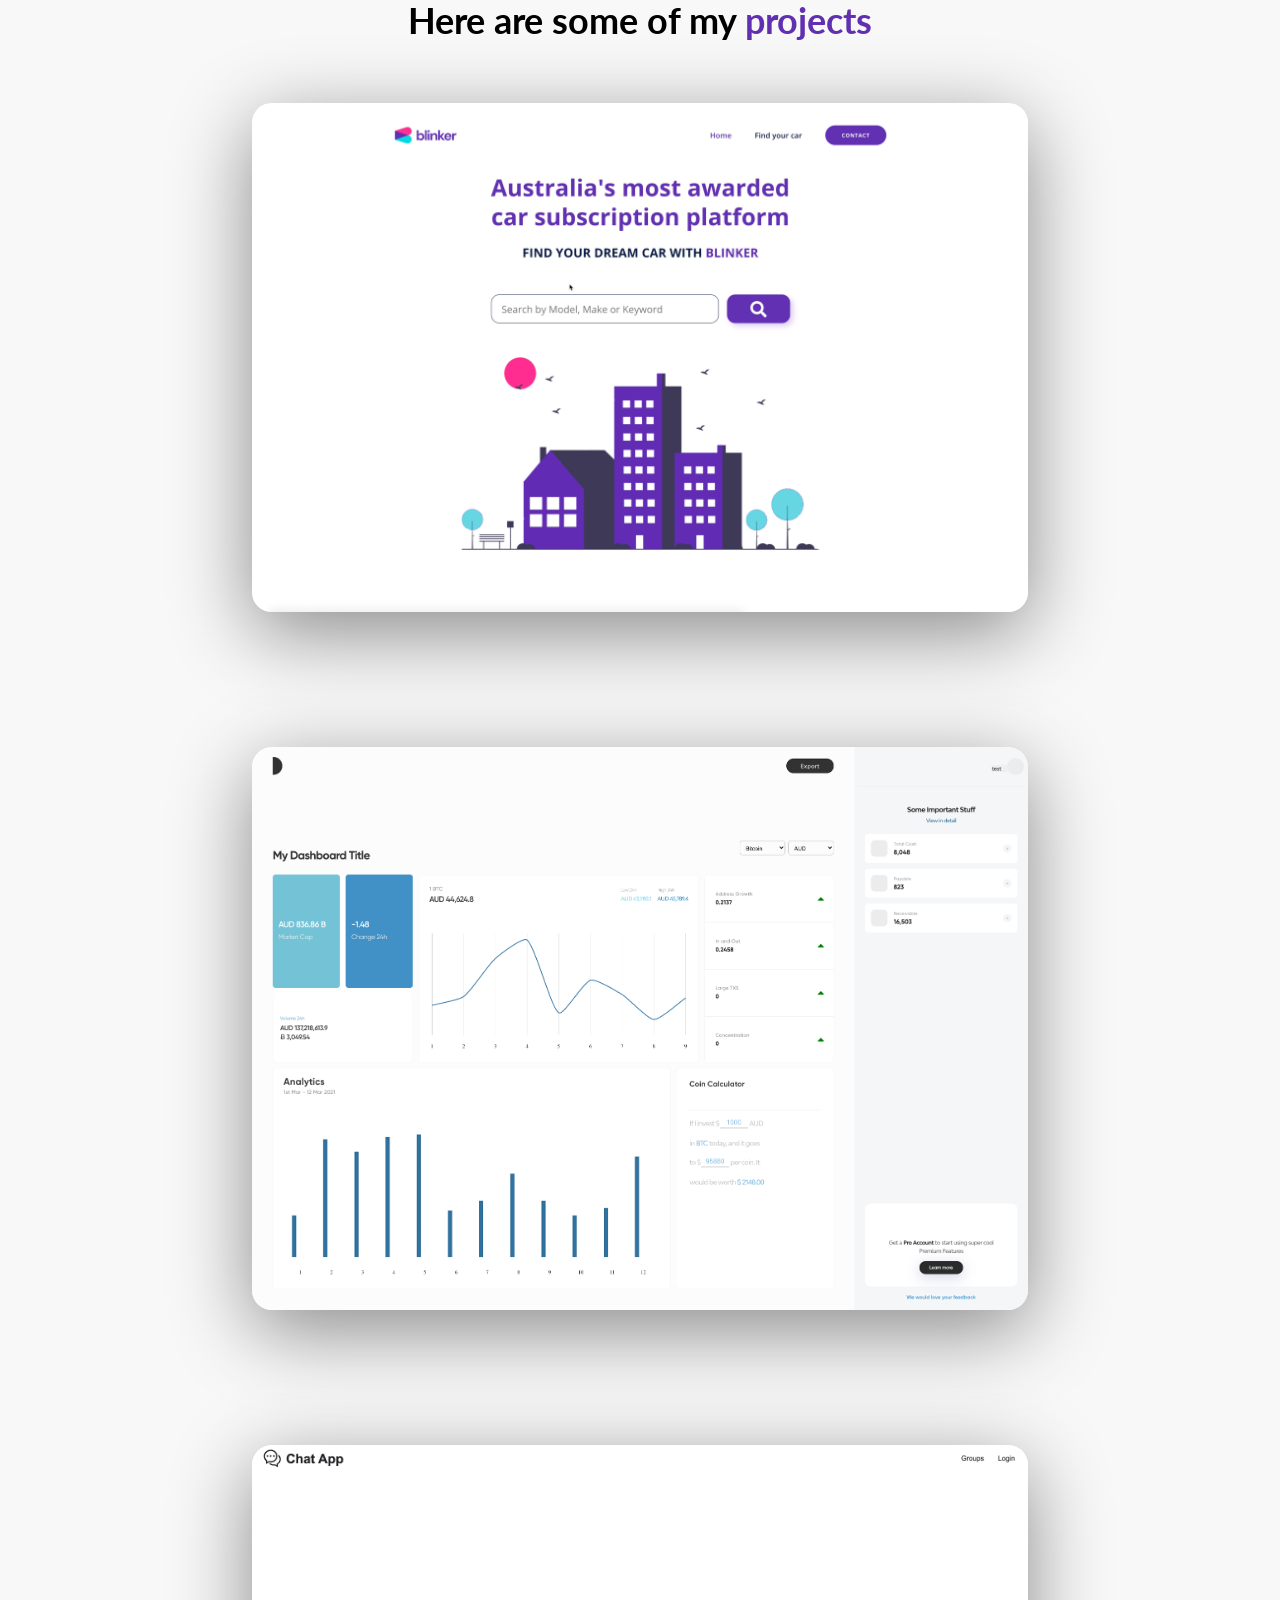
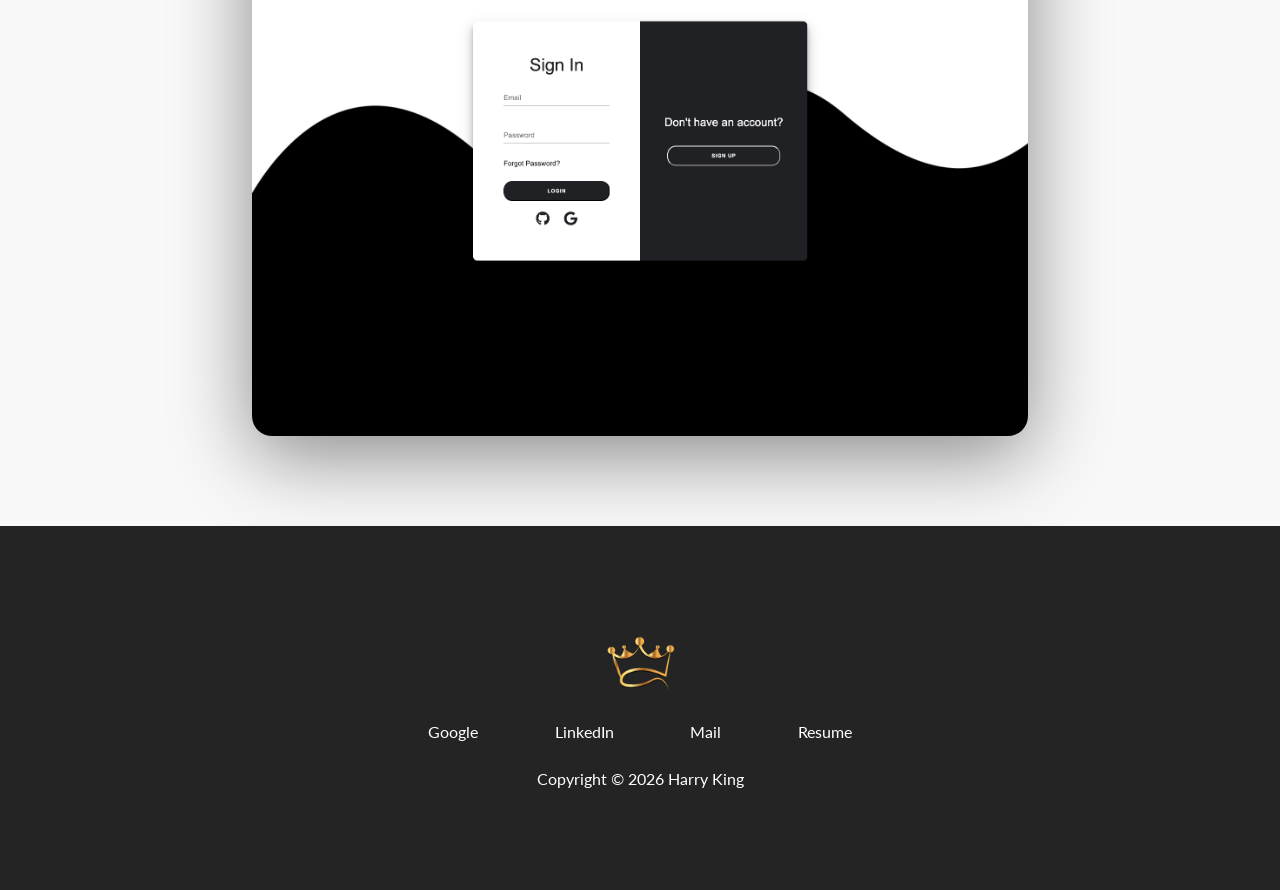
==== commit c535047c: "Merge branch 'main' of https://github.com/harryking615/e-portfolio-2" ====
--- a/index.html
+++ b/index.html
@@ -68,6 +68,10 @@
     </div>
   </section>
 
+<div class="form-add">
+  <a href="./sub-links/042326__formsetup.html" target="_blank">Additional Information Form</a>
+</div>
+
   <section id="languages">
     <div class="container">
       <div class="row">
@@ -142,7 +146,7 @@
             <div class="project__wrapper">
             <img src="./assets/loopit.png" class="project__img" alt="Car Project">
               <div class="project__description">
-                <h3 class="project__description--title">Car Sales Project #1</h3>
+                <h3 class="project__description--title">Car Project</h3>
                 <h4 class="project__description--sub-title">Html, CSS, Javascript 
                   </h4> 
                   <p class="project__description--para">
@@ -162,9 +166,9 @@
 
         <li class="project">
             <div class="project__wrapper">
-            <img src="./assets/dashboard.png" class="project__img" alt="Project #2">
+            <img src="./assets/dashboard.png" class="project__img" alt="AnalyticsProject #2">
               <div class="project__description">
-                <h3 class="project__description--title">Project #2</h3>
+                <h3 class="project__description--title">Analytics Project</h3>
                 <h4 class="project__description--sub-title">Html, CSS, Javascript 
                   </h4> 
                   <p class="project__description--para">
@@ -184,9 +188,9 @@
 
          <li class="project">
             <div class="project__wrapper">
-            <img src="./assets/chat.png" class="project__img" alt="Project #3">
+            <img src="./assets/chat.png" class="project__img" alt="Chat Project">
               <div class="project__description">
-                <h3 class="project__description--title">Project #3</h3>
+                <h3 class="project__description--title">Chat Project</h3>
                 <h4 class="project__description--sub-title">Html, CSS, Javascript 
                   </h4> 
                   <p class="project__description--para">
@@ -224,25 +228,26 @@
         footer__social--link
         link__hover-effect
         link__hover-effect--white
-        " target="_blank">Github</a>
-
-      <a href="https://www.google.com" target="_blank" class="
+        " target="_blank">Google</a>
+
+      <a href="https://www.linkedin.com" target="_blank" class="
         footer__social--link
         link__hover-effect
         link__hover-effect--white
         " target="_blank"> LinkedIn</a>
 
-      <a href="mailto:email@email.com" target="_blank" class="
-        footer__social--link
-        link__hover-effect
-        link__hover-effect--white
-        " target="_blank">Email</a>
+      <a href="https://mail.com"
+        class="
+        footer__social--link
+        link__hover-effect
+        link__hover-effect--white
+        " target=" blank">Mail</a>
      
       <a href="./assets/Example Resume.pdf" class="
         footer__social--link
         link__hover-effect
         link__hover-effect--white
-        " target="_blank" download >Resume</a>
+        " target="_blank"  >Resume</a>
    </div> 
     <div class="footer__copyright">Copyright © 2026 Harry King</div>
   </div> 
--- a/style.css
+++ b/style.css
@@ -97,6 +97,13 @@
 }
 
 /* all above are "his" recommended default settings */
+
+.form-add {
+    text-align:center;
+    font-size:30px;
+    margin: 50px;
+    color:#6030ff;
+}
 
 /* below starts the NAVIGATION BAR */
 
